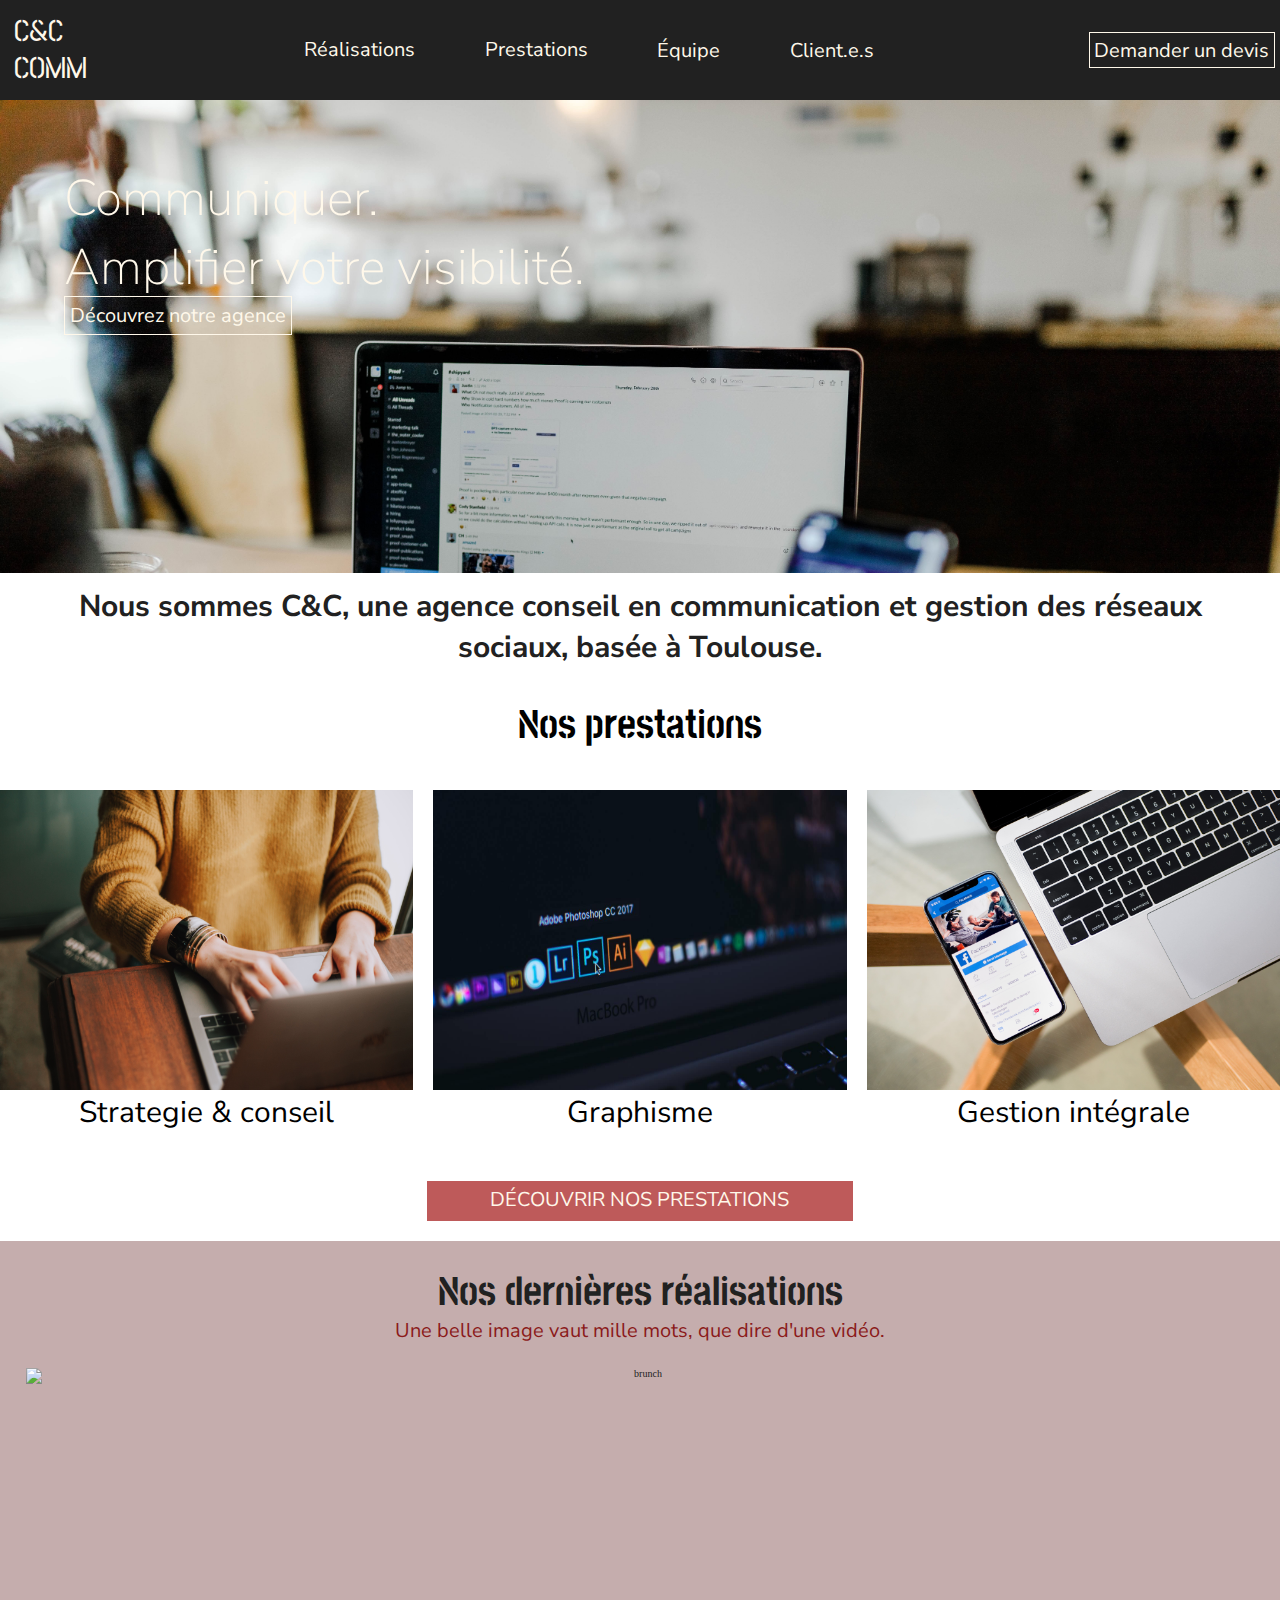
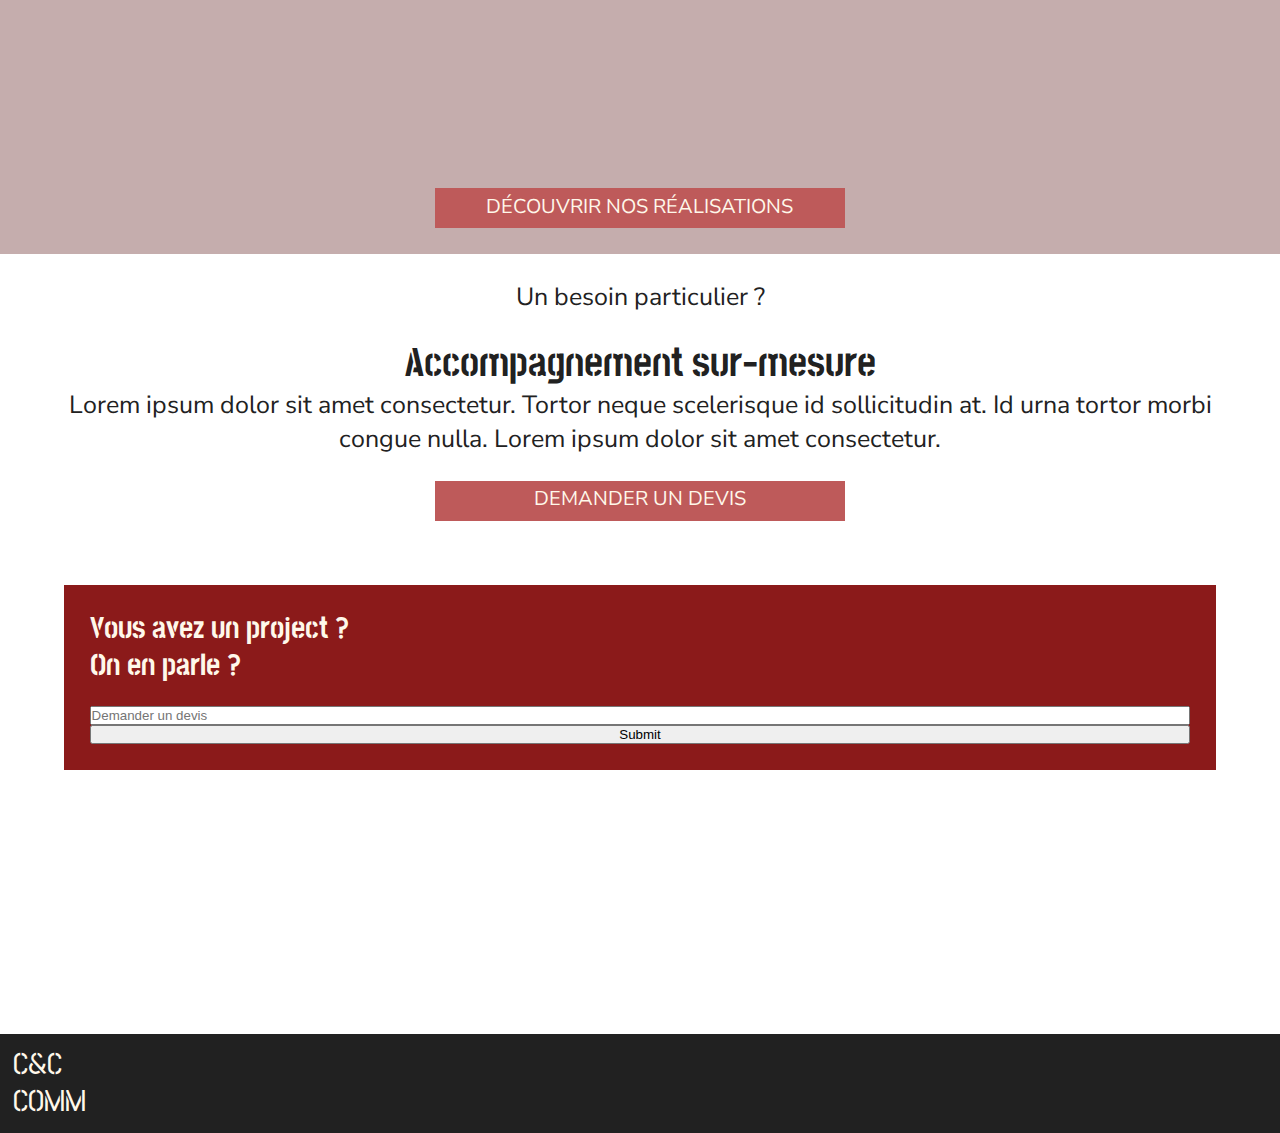
==== index.html @ c47ff3e6 "maquetacion con flexbox y grids" ====
<!DOCTYPE html>
<html lang="en">
<head>
    <meta charset="UTF-8">
    <meta http-equiv="X-UA-Compatible" content="IE=edge">
    <meta name="viewport" content="width=device-width, initial-scale=1.0">
    <title>C&C COMM - Agence Communication</title>
    <link rel="preconnect" href="https://fonts.googleapis.com">
    <link rel="preconnect" href="https://fonts.gstatic.com" crossorigin>
    <link href="https://fonts.googleapis.com/css2?family=Nunito+Sans:wght@200;400;700&display=swap" rel="stylesheet">
    <link rel="preconnect" href="https://fonts.googleapis.com"> 
    <link rel="preconnect" href="https://fonts.gstatic.com" crossorigin> 
    <link href="https://fonts.googleapis.com/css2?family=Nunito+Sans:wght@200;400;700&family=Stick+No+Bills:wght@200;400;700&display=swap" rel="stylesheet">
    <link rel="stylesheet" href="./css/styles.css">
</head>
<body>
    <div class="containerGridIndex">
        <header>
        <div>
            <a href="index.html" class="logo">C&C<br>COMM</a>
        </div>
        <nav>
            <ul>
                <li><a href="./pages/realisations.html">Réalisations</a></li>
                <li><a href="./pages/prestations.html">Prestations</a></li>
                <li><a href="./pages/equipe.html">Équipe</a></li>
                <li><a href="./pages/clients.html">Client.e.s</a></li>
            </ul>
        </nav>
        <div>
            <a href="./pages/prestations.html" class="devis">Demander un devis</a>
        </div>
        </header>
        <main>
        <section class="bannerIndex">
            <div class="bannerTextIndex">
                 <!-- <img src="assets/img/accueil-index/accueil-cover.jpg" alt="home office"> -->
                 <h1>Communiquer.<br>Amplifier votre visibilité.</h1>
                 <a href="./pages/equipe.html">Découvrez notre agence</a>
            </div>
            <div class="bannerSub">
                <h2>Nous sommes C&C, une agence conseil en communication et gestion des réseaux sociaux, basée à Toulouse.</h2>
            </div>
        </section>
        <section class="nosPrestationsIndex">
                <h3>Nos prestations</h3>
                <div class="nosPrestionsIndexImg">
                <div>
                    <img src="./assets/img/accueil-index/strategie.jpg" alt="Strategie" class="indexImg">
                    <p>Strategie & conseil</p>
                </div>
                <div>
                    <img src="./assets/img/accueil-index/graphisme.jpg" alt="grafico" class="indexImg">
                    <p>Graphisme</p>
                </div>
                <div>
                    <img src="./assets/img/accueil-index/gestion-integrale.jpg" alt="redes sociales" class="indexImg">
                    <p>Gestion intégrale</p>
                </div>
            </div>
            <div class="buttonIndexPrestations">
                <a href="./pages/prestations.html">Découvrir nos prestations</a>
            </div>
        </section>
        <section class="nosRealisationsIndex">
            <h3>Nos dernières réalisations</h3>
            <p>Une belle image vaut mille mots, que dire d'une vidéo.</p>
            <img src="./assets/img/accueil-index/realisations-accueil.jpg" alt="brunch">
            <div class="buttonIndexRealisations">
                <a href="./pages/realisations.html">Découvrir nos réalisations</a>
            </div>
        </section>
        <section class="besoinParticulierIndex">
            <p>Un besoin particulier ?</p>
            <h3>Accompagnement sur-mesure</h3>
            <p>Lorem ipsum dolor sit amet consectetur. Tortor neque scelerisque id sollicitudin at. Id urna tortor morbi congue nulla. Lorem ipsum dolor sit amet consectetur.</p>
            <div class="buttonIndexDevis">
                <a href="./pages/equipe.html">Demander un devis</a>
            </div>
        </section>
        <section class="barraPreguntaIndex">
            <p>Vous avez un project ?<br>On en parle ?</p>
            <input type="text" id="message" placeholder="Demander un devis">
            <label for="envoyer"></label>
            <input type="submit" id="envoyer">
        </section>
        </main>
        <footer>
        <div>
            <a href="index.html" class="logo">C&C<br>COMM</a>
        </div>
        </footer>
</div>
</body>
</html>
---- css/styles.css ----
/*Todas las paginas - header y footer */
*{
    padding: 0;
    margin: 0;
    box-sizing: border-box;
}
html{
    font-size: 62.5%;
}
.containerGridIndex{
    display: grid;
    grid-template-columns: 1fr;
    grid-template-rows: 10rem 100% auto;
}
header{
    display:flex;
    border: 1px solid #212121;
    width:100%;
    padding:1%;
    background-color: #212121;
    color:#FFF8EA;
    font-family: 'Nunito Sans', sans-serif;
    font-size: 2rem;
    flex-wrap: nowrap;
    justify-content: space-between;
    align-items: center;
}
ul{
    display: flex;
    list-style: none;
    flex-wrap: wrap;
    column-gap: 7rem;
}
li a{
    background-color: #212121;
    color: #FFF8EA;
    font-size: 2rem;
    justify-content: space-around;
    padding: 1%;
    font-family: 'Nunito Sans', sans-serif;
    text-decoration: none;
}
li a:hover{
    background-color:#212121;
    color: #FFF8EA;
    padding:0.5rem;
    border: 1px solid #FFF8EA;
}
footer{
    border: 1% solid #212121;
    padding:1%;
    background-color: #212121;
    color:#FFF8EA;
    font-family: 'Nunito Sans', sans-serif;
    font-size:1.5rem;
    width:100%;
}
.devis{
    display: flex;
    border: 1px solid #FFF8EA;
    background-color: #212121;
    color: #FFF8EA;
    width: 105%;
    align-items: center;
    padding:2%;
    font-size:2rem;
    font-family: 'Nunito Sans', sans-serif;
    text-decoration: none;
    text-align: center;
}
.devis:hover{
    border: 1px solid #FFF8EA;
    background-color:#BE5A5A;
    color: #FFF8EA;   
}
.logo{
    font-family:'Stick No Bills', sans-serif;
    font-weight: light;
    text-align: left;
    font-size: 3rem;
    text-transform: uppercase;
    color:#FFF8EA;
    background-color: transparent;
    text-decoration: none;
}
p{
    font-family:'Nunito Sans', sans-serif;
    font-weight: light;
    text-align: center;
    margin-bottom: 2%;
    font-size: 3rem;
}
/* PAGINA INDEX - ACCUEIL */
.bannerIndex{
    display: grid;
    grid-template-columns: 1fr;
    grid-template-rows: repeat(9,1fr);
    width:100%;
    background-image: url("../assets/img/accueil-index/accueil-cover.jpg");
    background-size: cover;
    height: 50rem;
}
.bannerTextIndex{
    padding: 5%;
    margin-bottom: 15rem;
    background-position: center;
    text-align: left;
    color: #FFF8EA;
}
.bannerTextIndex h1{
    grid-row: 4 / 7;
    align-self: center;
    font-size: 5rem;
    font-family: 'Nunito Sans', sans-serif;
    font-weight: lighter;
    color:#FFF8EA;
}
.bannerTextIndex a{
    grid-row: 7 /8;
    border: 1px solid #FFF8EA;
    padding:0.5rem;
    color: #FFF8EA;
    width: 20%;
    font-size:2rem;
    font-family: 'Nunito Sans', sans-serif;
    text-decoration: none;
    text-align: center;
    margin-left: none;
}
.bannerTextIndex a:hover{
    border: 1px solid #BE5A5A;
    padding:0.5rem;
    color: #FFF8EA;
    background-color: #BE5A5A; 
}
.bannerSub{
    margin-top:3rem;
    font-size: 1.5rem;
    width: 100%;
    padding:1% 2% 1% 2%;
    font-family: 'Nunito Sans', sans-serif;
    background-color: white;
    color:#212121;
    font-size: 2rem;
    align-items: center;
    text-align: center;
}
.nosPrestationsIndex{
    display: grid;
    grid-template-columns: 1fr;
    grid-template-rows: auto 2fr auto;
    justify-content: center;
    align-content: center;
}
.nosPrestationsIndex h3{
    font-size: 4rem;
    text-align: center;
    font-family: 'Stick No Bills', sans-serif;
    margin-top: 10rem;
}
.nosPrestionsIndexImg{
    display: grid;
    grid-template-columns: 1fr 1fr 1fr;
    column-gap: 2rem;
    align-content: space-around;
    justify-content: center;
    margin-top: 4rem;
    margin-bottom: 4rem;
}
.nosPrestationsIndexImg div{
    display: flex;
    justify-content: space-evenly;
    align-items: center;
    align-content: center;
    text-align: center;
}
.indexImg{
    width: 100%;
    height: 30rem;
}
.buttonIndexPrestations{
    display: grid;
    grid-template-columns: 1fr 1fr 1fr;
    align-content: center;
}
.buttonIndexPrestations a{
    grid-column:2/ 3;
    color:#FFF8EA;
    background-color:#BE5A5A;
    width: 100%;
    height: 4rem;
    padding: 1%;
    font-size:2rem;
    font-family: 'Nunito Sans', sans-serif;
    text-decoration: none;
    text-transform: uppercase;
    justify-content: center;
    text-align: center;
}
.nosRealisationsIndex{
    display: flex;
    flex-direction: column;
    margin-top: 2rem;
    color:#212121;
    background-color:#C5ADAD;
    padding:2%;
    text-align: center;
}
.nosRealisationsIndex h3{
    text-justify: center;
    text-align: center;
    font-family: 'Stick No Bills', sans-serif;
    font-size:4rem;
}
.nosRealisationsIndex p{
    font-family: 'Nunito Sans', sans-serif;
    color:#8B1A1A;
    font-size: 2rem;
}
.nosRealisationsIndex img{
    width: 100%; 
    height: 40rem; 
    object-fit:cover;
}
.buttonIndexRealisations{
    display: grid;
    grid-template-columns: 1fr 1fr 1fr;
    align-content: center;
}
.buttonIndexRealisations a{
    margin-top: 2rem;
    grid-column:2/ 3;
    color:#FFF8EA;
    background-color:#BE5A5A;
    width: 100%;
    height: 4rem;
    padding: 1%;
    font-size:2rem;
    font-family: 'Nunito Sans', sans-serif;
    text-decoration: none;
    text-transform: uppercase;
    justify-content: center;
    text-align: center;
}
.besoinParticulierIndex{
    display: flex;
    flex-direction: column;
    margin-left:2%;
    margin-right: 2%;
    color:#212121;
    margin-top:2%;
    text-align: center;
    font-size: 2rem;
}
.besoinParticulierIndex h3{
    text-justify: center;
    text-align: center;
    font-family: 'Stick No Bills', sans-serif;
    font-size:4rem;
}
.besoinParticulierIndex p{
    font-family:'Nunito Sans', sans-serif;
    font-weight: light;
    text-align: center;
    font-size: 2.5rem;
}
.buttonIndexDevis{
    display: grid;
    grid-template-columns: 1fr 1fr 1fr;
    align-content: center;
}
.buttonIndexDevis a{
    grid-column:2/ 3;
    color:#FFF8EA;
    background-color:#BE5A5A;
    width: 100%;
    height: 4rem;
    padding: 1%;
    font-size:2rem;
    font-family: 'Nunito Sans', sans-serif;
    text-decoration: none;
    text-transform: uppercase;
    justify-content: center;
    text-align: center;
}
.barraPreguntaIndex{
    display: flex;
    flex-direction: column;
    background-color: #8B1A1A;
    margin:5%;
    color:#FFF8EA;
    padding:2%;
}
.barraPreguntaIndex p{
    text-justify: left;
    text-align: left;
    font-family: 'Stick No Bills', sans-serif;
    color:#FFF8EA;
    font-weight: bold;
    font-size:3rem;
}
/* PAGINA REALISATIONS */
.bannerRealisations{
    display: grid;
    grid-template-columns: 1fr;
    grid-template-rows: repeat(9,1fr);
    width:100%;
    background-image: url("../assets/img/realisations/realisations-cover.jpg");
    background-size: cover;
    height: 50rem;
}
.bannerRealisations div{
    background-image: url("../assets/img/realisations/realisations-cover.jpg");
    background-size: cover;
    width: 100%;
    height: 50rem;
    padding: 5%;
    background-position: center;
    text-align: left;
    color: #FFF8EA;
}
.bannerRealisations h1{
    display: flex;
    align-items:center;
    margin-left: none;
    font-size: 5rem;
    font-family: 'Nunito Sans', sans-serif;
    font-weight: lighter;
    color:#FFF8EA;
}
.bannerRealisations a{
    flex-wrap: nowrap;
    border: 1px solid #FFF8EA;
    padding:0.5rem;
    color: #FFF8EA;
    width: 20%;
    font-size:2rem;
    font-family: 'Nunito Sans', sans-serif;
    text-decoration: none;
    text-align: center;
}
.bannerRealisations img{
    width: 100%; 
    height: 50rem;
}
.realisations{
display: flex;
flex-direction: column;
}
.realisations h2{
    text-justify: center;
    text-align: center;
    font-family: 'Stick No Bills', sans-serif;
    font-size:5rem;
    margin-top: 3rem;
    margin-bottom: 3rem;
}
.realisationsImg{
    display: flex;
    flex-direction: row;
    flex-wrap: wrap;
    align-items: center;
    justify-content: space-around;
    row-gap: 2rem;
}
.realisationsImg img{
    width: 30%;
    height: 10%;
    margin-bottom: 2rem;
}
/* PAGINA PRESTATIONS */
.bannerPrestations{
 display: grid;
    grid-template-columns: 1fr;
    grid-template-rows: repeat(9,1fr);
    width:100%;
    background-image: url("../assets/img/prestations/prestations-cover.jpg");
    background-size: cover;
    height: 50rem;
}
.bannerPrestations div{
    background-image: url("../assets/img/prestations/prestations-cover.jpg");
    background-size: cover;
    width: 100%;
    height: 50rem;
    padding: 5%;
    background-position: center;
    text-align: left;
    color: #FFF8EA;   
}
.bannerPrestations h1{
    display: flex;
    align-items: center;
    font-size: 5rem;
    font-family: 'Nunito Sans', sans-serif;
    font-weight: lighter;
    color:#FFF8EA;
}
.bannerPrestations a{
    flex-wrap: nowrap;
    border: 1px solid #FFF8EA;
    padding:0.5rem;
    color: #FFF8EA;
    width: 20%;
    font-size:2rem;
    font-family: 'Nunito Sans', sans-serif;
    text-decoration: none;
    text-align: center;
}
.bannerPrestations img{
    width: 100%; 
    height: 50rem;
}
.prestations{
    display: flex;
    flex-direction: column;
    align-items: center;
    justify-content: center;
}
.prestationsTitle{
    text-justify: center;
    text-align: center;
    font-family: 'Stick No Bills', sans-serif;
    font-size:5rem;
    margin-top: 3rem;
    margin-bottom: 3rem;  
}
.prestations div h2{
    font-size:3rem;
    font-family: 'Nunito Sans', sans-serif;
    text-align: center;
    margin-top: 2rem;
}
.prestations p{
    text-align: center;
    font-size: 2rem;
}
.caja{
    color:#212121;
    background-color:#C5ADAD;
    padding:1%;
    text-align: center;  
}
.prestationsButtons{
    display: flex;
    flex-direction: row;
    justify-content: space-evenly;  
}
.prestationsButtons a{
    color:#FFF8EA;
    background-color:#BE5A5A;
    width: 30%;
    height: 10%;
    margin-top: 1rem;
    margin-bottom: 1rem;
    padding:0.5%;
    font-size:2rem;
    font-family: 'Nunito Sans', sans-serif;
    text-decoration: none;
    text-align: center;
    text-transform: uppercase;
}
/* PAGINA EQUIPE */
.bannerEquipe{
   display: grid;
    grid-template-columns: 1fr;
    grid-template-rows: repeat(9,1fr);
    width:100%;
    background-image: url("../assets/img/equipe/equipe-cover.jpg");
    background-size: cover;
    height: 50rem; 
}
.bannerEquipe div{
    background-image: url("../assets/img/equipe/equipe-cover.jpg");
    background-size: cover;
    width: 100%;
    height: 50rem;
    padding: 5%;
    background-position: center;
    text-align: left;
    color: #FFF8EA;     
}
.bannerEquipe h1{
    display: flex;
    align-items: center;
    font-size: 5rem;
    font-family: 'Nunito Sans', sans-serif;
    font-weight: lighter;
    color:#FFF8EA;
}
.bannerEquipe a{
    flex-wrap: nowrap;
    border: 1px solid #FFF8EA;
    padding:0.5rem;
    color: #FFF8EA;
    width: 20%;
    font-size:2rem;
    font-family: 'Nunito Sans', sans-serif;
    text-decoration: none;
    text-align: center;
}
.bannerEquipe img{
    width: 100%; 
    height: 50rem;
}
.nousSommes{
    display: flex;
    flex-direction: column;
    align-items: center;
    justify-content: space-around;
}
.nousSommes h2{
    font-size: 5rem;
    text-justify: center;
    text-align: center;
    font-family: 'Stick No Bills', sans-serif; 
    margin-top: 2rem;
    margin-bottom: 2rem;
}
.nousSommes h3{
    font-size:4rem;
    margin-top:2rem;
    font-family: 'Stick No Bills', sans-serif;
    font-weight: bold;
    color:#BE5A5A;
    text-align: center;
}
.nousSommes img{
    width: 50%;
    height: 50rem;
}
.notreApproche{
    display: flex;
    flex-direction: column;
    justify-content: space-around;
}
.notreApproche h3{
    font-size: 4rem;
    text-justify: center;
    text-align: center;
    font-family: 'Stick No Bills', sans-serif; 
}
.notreApprocheImg{
    display: flex;
    flex-direction: row;
    justify-content: space-around;
}
.notreApprocheImg img{
    width: 40%;
    height: 20rem;
    margin: 1rem;
}
.notreApprocheText{
    display: flex;
    flex-direction: row;
    font-family:'Nunito Sans', sans-serif;
    font-weight: light;
    font-size: 2rem;
    justify-content: space-around;
}
.parlezNous{
    display: flex;
    flex-direction: column;
    width: 100%;
    color:#212121;
    background-color:#C5ADAD;
    padding:1%;
    text-align: center;
    font-size:2.5rem;
    margin-bottom: 3rem;
}
.parlezNous h3{
    font-size: 4rem;
    color:#8B1A1A;
    text-justify: center;
    text-align: center;
    font-family: 'Stick No Bills', sans-serif;
}
.parlezNousButton{
    display: flex;
    align-items: center;
    justify-content: center;
}
.parlezNousButton a{
    color:#FFF8EA;
    background-color:#8B1A1A;
    width: 30%;
    height: 10%;
    margin-top: 1rem;
    margin-bottom: 1rem;
    padding:0.5%;
    font-size:2rem;
    font-family: 'Nunito Sans', sans-serif;
    text-decoration: none;
    text-align: center;
    text-transform: uppercase; 
}
/* PAGINA CLIENTS */
.bannerClients{
     display: grid;
    grid-template-columns: 1fr;
    grid-template-rows: repeat(9,1fr);
    width:100%;
    background-image: url("../assets/img/clients/clients-cover.jpg");
    background-size: cover;
    height: 50rem;
}
.bannerClients div{
    background-image: url("../assets/img/clients/clients-cover.jpg");
    background-size: cover;
    width: 100%;
    height: 50rem;
    padding: 5%;
    background-position: center;
    text-align: left;
    color: #FFF8EA;  
}
.bannerClients h1{
    display: flex;
    align-items: center;
    font-size: 5rem;
    font-family: 'Nunito Sans', sans-serif;
    font-weight: lighter;
    color:#FFF8EA;
}
.bannerClients a{
    flex-wrap: nowrap;
    border: 1px solid #FFF8EA;
    padding:0.5rem;
    color: #FFF8EA;
    width: 20%;
    font-size:2rem;
    font-family: 'Nunito Sans', sans-serif;
    text-decoration: none;
    text-align: center;
}
.bannerClients img{
    width: 100%; 
    height: 50rem;
}
.clients{
    display: flex;
    flex-direction: column;
    flex-wrap: wrap;
    align-items: center;
    justify-content: center;
}
.clientsTitle{
    font-size: 3rem;
    text-justify: center;
    text-align: center;
    font-family: 'Stick No Bills', sans-serif;
    margin-top: 2rem;
    margin-bottom: 1rem;
}
.clients img{
    width: 30%; 
    height: 50rem;
}
.nosClients{
    display: flex;
    flex-direction: row;
    flex-wrap: wrap;
    align-items: center;
    justify-content: center;
    background-color:#C5ADAD;
    padding:1%;
    width: 100%;
    text-align: center;
    font-size:2.5rem;
    margin-bottom: 2rem;
    margin-top: 2rem;
}
.nosClients a{
    color:#FFF8EA;
    background-color:#BE5A5A;
    width: 10%;
    height: 10%;
    margin-top: 1rem;
    margin-bottom: 1rem;
    padding:1%;
    font-size:2rem;
    font-family: 'Nunito Sans', sans-serif;
    text-decoration: none;
    text-align: center;
    text-transform: uppercase;
}
/*RESPONSIVE TABLET*/
@media (max-width:768px){
    p{
        font-family:'Nunito Sans', sans-serif;
        font-weight: light;
        text-align: center;
        margin-bottom: 1%;
        font-size: 2rem;
    }
    header{
        display:flex;
        border: 1px solid #212121;
        width:100%;
        padding:1%;
        background-color: #212121;
        color:#FFF8EA;
        font-family: 'Nunito Sans', sans-serif;
        font-size: 1rem;
        flex-wrap: nowrap;
        justify-content: space-around;
        align-items: center;
    }
    ul{
        display: flex;
        list-style: none;
        flex-wrap: wrap;
        column-gap: 1.5rem;
    }
    li a{
        background-color: #212121;
        color: #FFF8EA;
        font-size: 1.5rem;
        justify-content: space-around;
        padding:0.5%;
        font-family: 'Nunito Sans', sans-serif;
        text-decoration: none;
    }
    .devis{
        display: flex;
        border: 1px solid #FFF8EA;
        background-color: #212121;
        color: #FFF8EA;
        width: 105%;
        align-items: center;
        padding:1%;
        font-size:1.5rem;
        font-family: 'Nunito Sans', sans-serif;
        text-decoration: none;
        text-align: center;
    }
    .bannerSub{
        margin-top:4rem;
        font-size: 1.5rem;
        width: 100%;
        padding:1% 2% 1% 2%;
        font-family: 'Nunito Sans', sans-serif;
        background-color: white;
        color:#212121;
        font-size: 1.5rem;
        align-items: center;
        text-align: center;
    }
    .nosPrestationsIndex h3{
        font-size: 4rem;
        text-align: center;
        font-family: 'Stick No Bills', sans-serif;
        margin-top: 4rem;
    }
    .indexImg{
        width: 100%;
        height: 20rem;
    }
    .nosPrestionsIndexImg{
        display: grid;
        grid-template-columns: 1fr 1fr 1fr;
        column-gap: 1rem;
        align-content: space-around;
        justify-content: center;
        margin-top: 2rem;
        margin-bottom: 2rem;
    }
    .nosPrestationsIndexImg div{
        display: flex;
        justify-content: space-evenly;
        align-items: center;
        align-content: center;
        text-align: center;
    }

    .buttonIndexPrestations{
        display: grid;
        grid-template-columns: 1fr 1fr 1fr;
        align-content: center;
    }
    .buttonIndexPrestations a{
        grid-column:2/ 3;
        color:#FFF8EA;
        background-color:#BE5A5A;
        width: 100%;
        height: 3rem;
        padding: 1%;
        font-size:1.5rem;
        font-family: 'Nunito Sans', sans-serif;
        text-decoration: none;
        text-transform: uppercase;
        justify-content: center;
        text-align: center;
    }
    .buttonIndexRealisations a{
        margin-top: 2rem;
        grid-column:2/ 3;
        color:#FFF8EA;
        background-color:#BE5A5A;
        width: 100%;
        height: 3rem;
        padding: 1%;
        font-size:1.5rem;
        font-family: 'Nunito Sans', sans-serif;
        text-decoration: none;
        text-transform: uppercase;
        justify-content: center;
        text-align: center;
    }
    .besoinParticulierIndex p{
        font-family:'Nunito Sans', sans-serif;
        font-weight: light;
        text-align: center;
        font-size: 2rem;
    }
    .buttonIndexDevis a{
        grid-column:2/ 3;
        color:#FFF8EA;
        background-color:#BE5A5A;
        width: 100%;
        height: 3rem;
        padding: 1%;
        font-size:1.5rem;
        font-family: 'Nunito Sans', sans-serif;
        text-decoration: none;
        text-transform: uppercase;
        justify-content: center;
        text-align: center;
    }
}
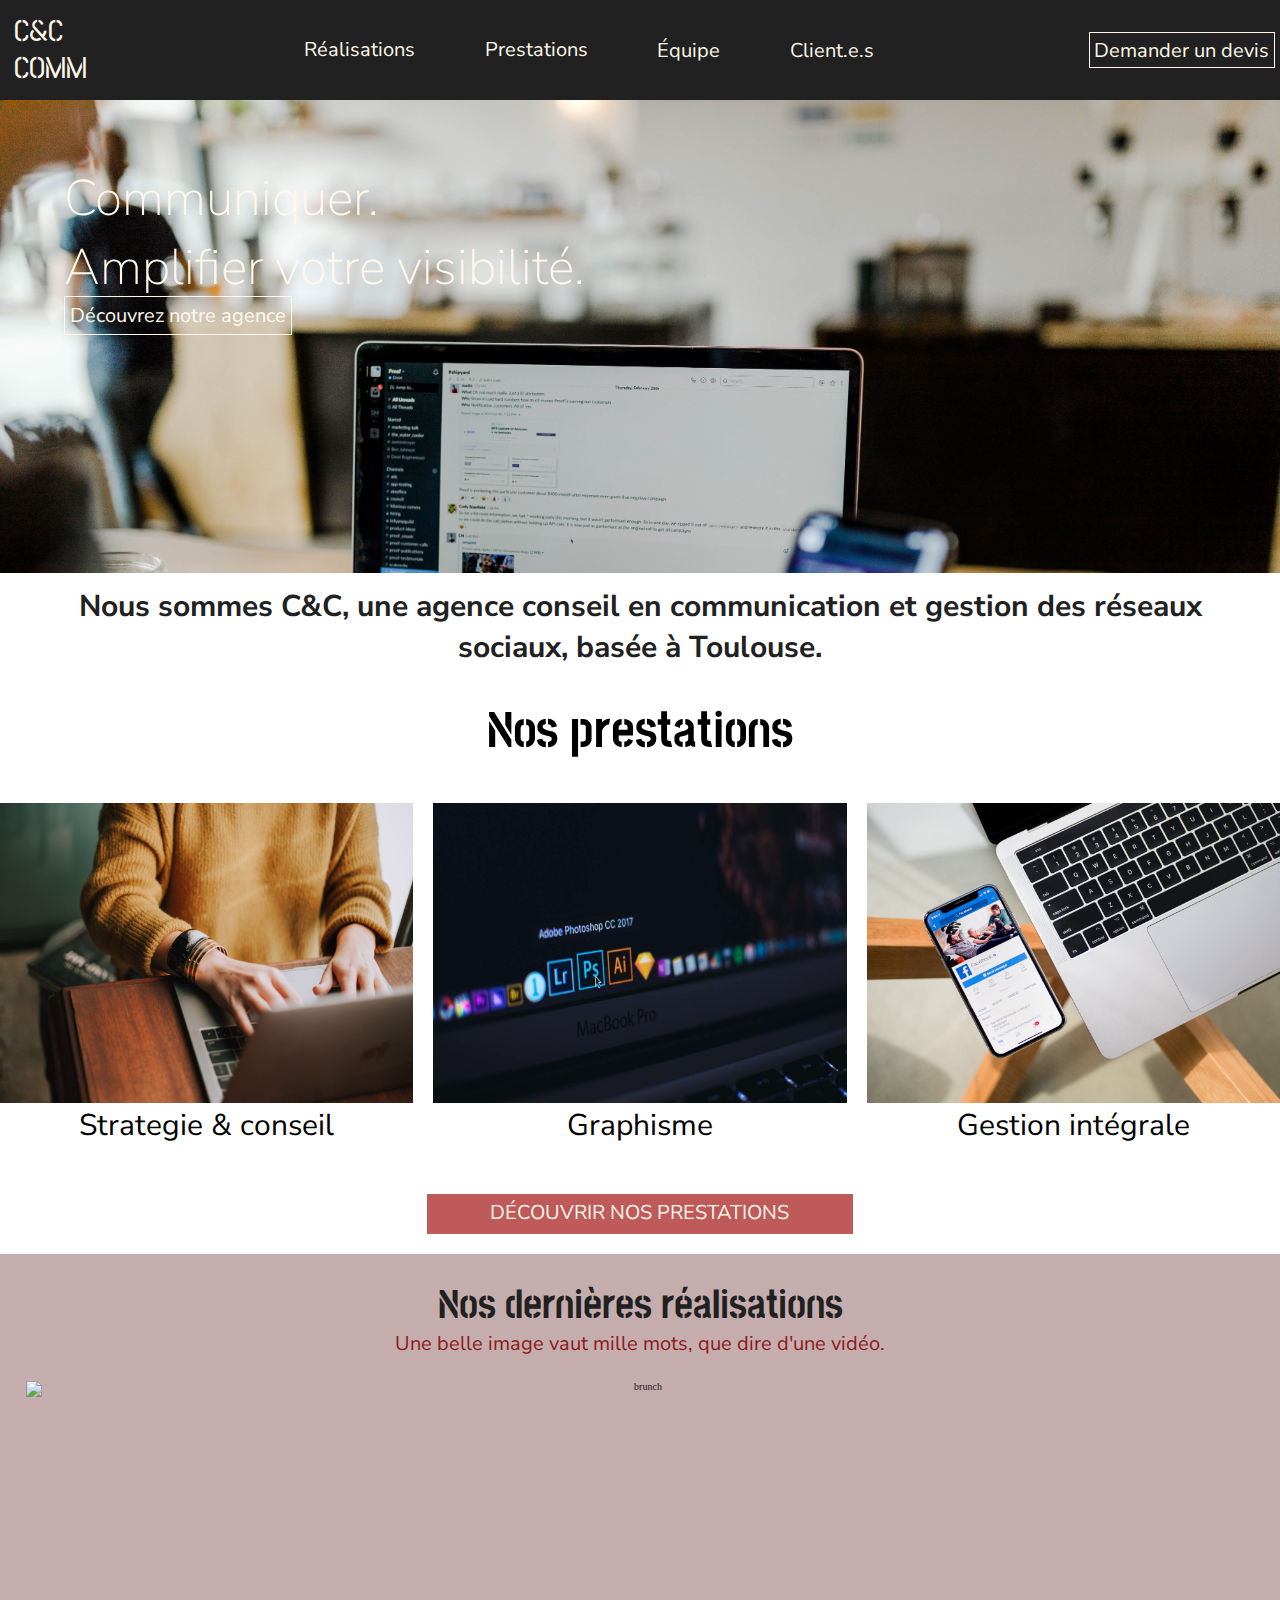
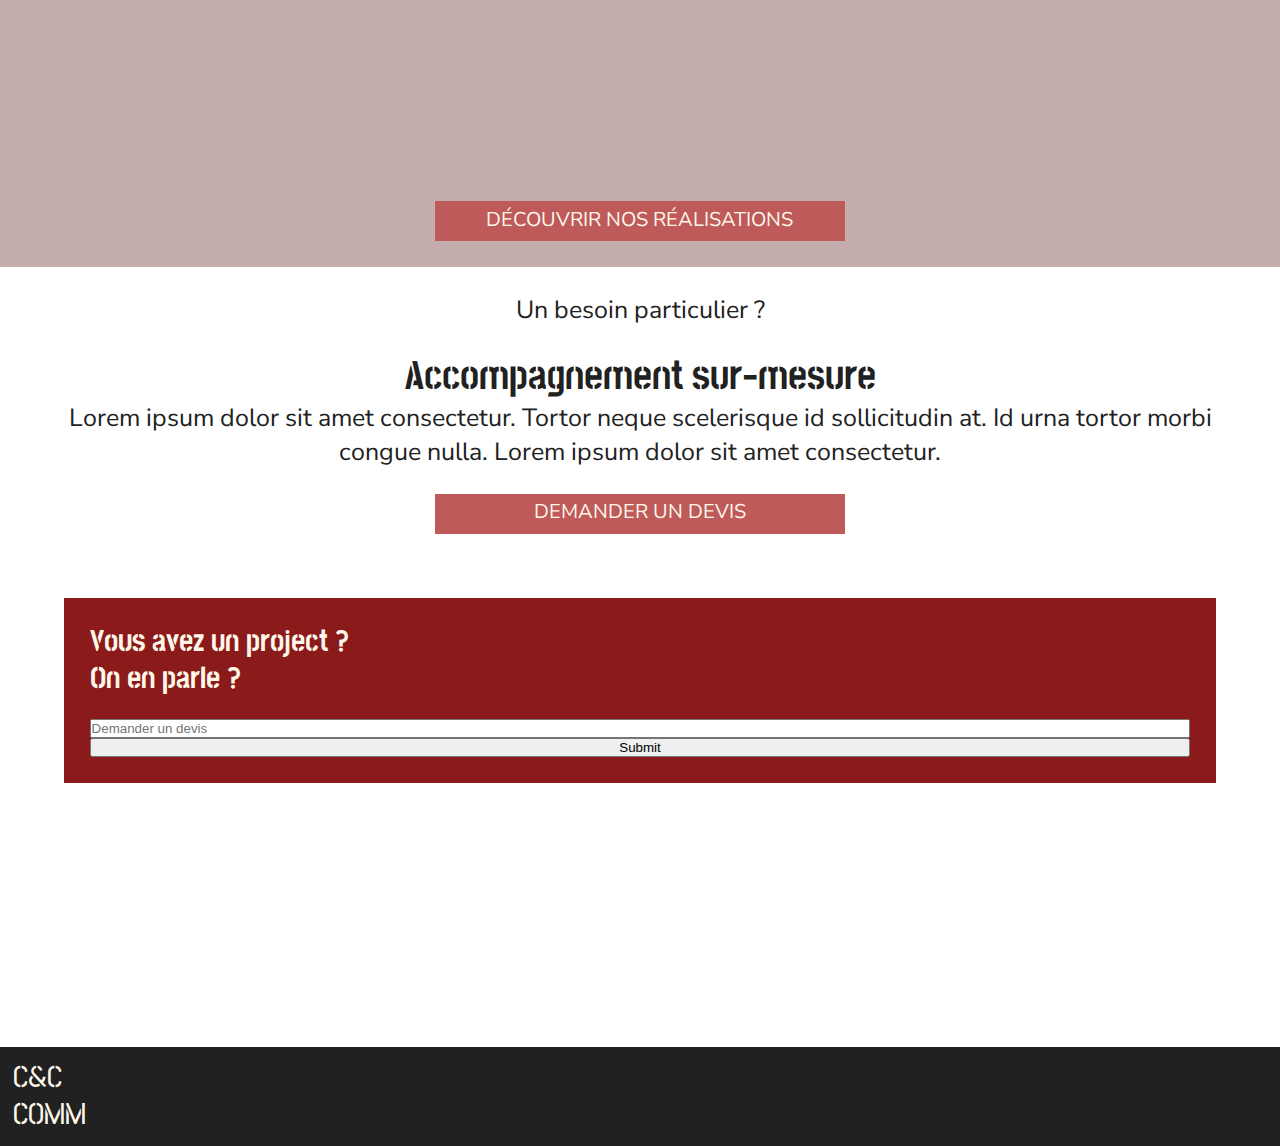
==== commit c7149fee: "Responsive pagina clientes, agregue pagina formulario" ====
--- a/index.html
+++ b/index.html
@@ -11,6 +11,7 @@
     <link rel="preconnect" href="https://fonts.googleapis.com"> 
     <link rel="preconnect" href="https://fonts.gstatic.com" crossorigin> 
     <link href="https://fonts.googleapis.com/css2?family=Nunito+Sans:wght@200;400;700&family=Stick+No+Bills:wght@200;400;700&display=swap" rel="stylesheet">
+    <link href="https://cdn.jsdelivr.net/npm/bootstrap@5.3.0-alpha1/dist/css/bootstrap.min.css" rel="stylesheet" integrity="sha384-GLhlTQ8iRABdZLl6O3oVMWSktQOp6b7In1Zl3/Jr59b6EGGoI1aFkw7cmDA6j6gD" crossorigin="anonymous">
     <link rel="stylesheet" href="./css/styles.css">
 </head>
 <body>
@@ -28,7 +29,7 @@
             </ul>
         </nav>
         <div>
-            <a href="./pages/prestations.html" class="devis">Demander un devis</a>
+            <a href="./pages/formulario.html" class="devis" target="blank">Demander un devis</a>
         </div>
         </header>
         <main>
@@ -91,5 +92,7 @@
         </div>
         </footer>
 </div>
+<script src="https://cdn.jsdelivr.net/npm/@popperjs/core@2.11.6/dist/umd/popper.min.js" integrity="sha384-oBqDVmMz9ATKxIep9tiCxS/Z9fNfEXiDAYTujMAeBAsjFuCZSmKbSSUnQlmh/jp3" crossorigin="anonymous"></script>
+<script src="https://cdn.jsdelivr.net/npm/bootstrap@5.3.0-alpha1/dist/js/bootstrap.min.js" integrity="sha384-mQ93GR66B00ZXjt0YO5KlohRA5SY2XofN4zfuZxLkoj1gXtW8ANNCe9d5Y3eG5eD" crossorigin="anonymous"></script>
 </body>
 </html>--- a/css/styles.css
+++ b/css/styles.css
@@ -1,4 +1,4 @@
-/*Todas las paginas - header y footer */
+/*Todas las paginas - header y footer*/
 *{
     padding: 0;
     margin: 0;
@@ -12,7 +12,7 @@
     grid-template-columns: 1fr;
     grid-template-rows: 10rem 100% auto;
 }
-header{
+header{ 
     display:flex;
     border: 1px solid #212121;
     width:100%;
@@ -137,7 +137,7 @@
     margin-top:3rem;
     font-size: 1.5rem;
     width: 100%;
-    padding:1% 2% 1% 2%;
+    padding:1% 4% 1% 4%;
     font-family: 'Nunito Sans', sans-serif;
     background-color: white;
     color:#212121;
@@ -153,7 +153,7 @@
     align-content: center;
 }
 .nosPrestationsIndex h3{
-    font-size: 4rem;
+    font-size: 5rem;
     text-align: center;
     font-family: 'Stick No Bills', sans-serif;
     margin-top: 10rem;
@@ -168,7 +168,7 @@
     margin-bottom: 4rem;
 }
 .nosPrestationsIndexImg div{
-    display: flex;
+    display: grid;
     justify-content: space-evenly;
     align-items: center;
     align-content: center;
@@ -395,6 +395,7 @@
     font-family: 'Nunito Sans', sans-serif;
     font-weight: lighter;
     color:#FFF8EA;
+    margin-bottom: 2rem;
 }
 .bannerPrestations a{
     flex-wrap: nowrap;
@@ -406,6 +407,7 @@
     font-family: 'Nunito Sans', sans-serif;
     text-decoration: none;
     text-align: center;
+    margin-top: 2rem;
 }
 .bannerPrestations img{
     width: 100%; 
@@ -426,7 +428,7 @@
     margin-bottom: 3rem;  
 }
 .prestations div h2{
-    font-size:3rem;
+    font-size:4rem;
     font-family: 'Nunito Sans', sans-serif;
     text-align: center;
     margin-top: 2rem;
@@ -434,6 +436,7 @@
 .prestations p{
     text-align: center;
     font-size: 2rem;
+    padding: 1%;
 }
 .caja{
     color:#212121;
@@ -442,23 +445,23 @@
     text-align: center;  
 }
 .prestationsButtons{
-    display: flex;
-    flex-direction: row;
-    justify-content: space-evenly;  
+    display: grid;
+    grid-template-columns: 1fr 1fr;
+    grid-template-rows: 2fr;
+    justify-content: space-between;  
 }
 .prestationsButtons a{
+    display: grid;
+    justify-content: space-around;
     color:#FFF8EA;
     background-color:#BE5A5A;
-    width: 30%;
-    height: 10%;
-    margin-top: 1rem;
-    margin-bottom: 1rem;
-    padding:0.5%;
-    font-size:2rem;
+    font-size: 2rem;
     font-family: 'Nunito Sans', sans-serif;
     text-decoration: none;
     text-align: center;
     text-transform: uppercase;
+    margin-top: 2rem;
+    margin-bottom: 2rem;
 }
 /* PAGINA EQUIPE */
 .bannerEquipe{
@@ -597,7 +600,7 @@
 }
 /* PAGINA CLIENTS */
 .bannerClients{
-     display: grid;
+    display: grid;
     grid-template-columns: 1fr;
     grid-template-rows: repeat(9,1fr);
     width:100%;
@@ -608,6 +611,7 @@
 .bannerClients div{
     background-image: url("../assets/img/clients/clients-cover.jpg");
     background-size: cover;
+    display: grid;
     width: 100%;
     height: 50rem;
     padding: 5%;
@@ -616,7 +620,8 @@
     color: #FFF8EA;  
 }
 .bannerClients h1{
-    display: flex;
+    display: grid;
+    grid-row: 1/4;
     align-items: center;
     font-size: 5rem;
     font-family: 'Nunito Sans', sans-serif;
@@ -624,66 +629,147 @@
     color:#FFF8EA;
 }
 .bannerClients a{
-    flex-wrap: nowrap;
+    display: grid;
+    grid-row: 4/5;
     border: 1px solid #FFF8EA;
-    padding:0.5rem;
     color: #FFF8EA;
-    width: 20%;
-    font-size:2rem;
-    font-family: 'Nunito Sans', sans-serif;
-    text-decoration: none;
-    text-align: center;
+    width: 40%;
+    font-size:2rem;
+    font-family: 'Nunito Sans', sans-serif;
+    text-decoration: none;
+    text-align: center;
+    align-items: center;
+    justify-content: center;
+}
+.bannerClients a:hover{
+    background-color: #212121;
 }
 .bannerClients img{
     width: 100%; 
-    height: 50rem;
-}
-.clients{
-    display: flex;
-    flex-direction: column;
-    flex-wrap: wrap;
-    align-items: center;
-    justify-content: center;
+    height: 60rem;
 }
 .clientsTitle{
-    font-size: 3rem;
+    font-size: 4rem;
     text-justify: center;
     text-align: center;
     font-family: 'Stick No Bills', sans-serif;
-    margin-top: 2rem;
-    margin-bottom: 1rem;
-}
-.clients img{
-    width: 30%; 
-    height: 50rem;
-}
-.nosClients{
-    display: flex;
-    flex-direction: row;
-    flex-wrap: wrap;
-    align-items: center;
-    justify-content: center;
-    background-color:#C5ADAD;
-    padding:1%;
-    width: 100%;
-    text-align: center;
-    font-size:2.5rem;
-    margin-bottom: 2rem;
-    margin-top: 2rem;
-}
-.nosClients a{
+    margin-top: 4rem;
+}
+.clientsCards{
+    width: 100%;
+    height: auto;
+    display: grid;
+    grid-template-columns: 1fr 1fr;
+    grid-template-rows: 1fr 1fr;
+    column-gap: 1rem;
+    align-items: center;
+    justify-content: space-around;
+    text-align: center;
+}
+.clientsCards div img{
+    width: 100%; 
+    height: 90%;
+    object-fit: cover;
+}
+.ShakeCafe{
+    display: grid;
+    align-items: center;
+    justify-content: center;
+    text-align: center;
+    font-size:2rem;
+}
+.ShakeCafe a{
+    display: grid;
     color:#FFF8EA;
     background-color:#BE5A5A;
-    width: 10%;
-    height: 10%;
-    margin-top: 1rem;
-    margin-bottom: 1rem;
-    padding:1%;
+    width: 100%;
+    height: auto;
     font-size:2rem;
     font-family: 'Nunito Sans', sans-serif;
     text-decoration: none;
     text-align: center;
     text-transform: uppercase;
+    justify-content: center;
+    align-items: center;
+}
+.ElAlmacen{
+    display: grid;
+    align-items: center;
+    justify-content: center;
+    text-align: center;
+    font-size:2rem;
+}
+.ElAlmacen a{
+    display: grid;
+    color:#FFF8EA;
+    background-color:#BE5A5A;
+    width: 100%;
+    height: auto;
+    font-size:2rem;
+    font-family: 'Nunito Sans', sans-serif;
+    text-decoration: none;
+    text-align: center;
+    text-transform: uppercase;
+    justify-content: center;
+    align-items: center;
+}
+.Pepponita{
+    display: grid;
+    align-items: center;
+    justify-content: center;
+    text-align: center;
+    font-size:2rem;
+}
+.Pepponita a{
+    display: grid;
+    color:#FFF8EA;
+    background-color:#BE5A5A;
+    width: 100%;
+    height: auto;
+    font-size:2rem;
+    font-family: 'Nunito Sans', sans-serif;
+    text-decoration: none;
+    text-align: center;
+    text-transform: uppercase;
+    justify-content: center;
+    align-items: center;
+}
+.The22{
+    display: grid;
+    align-items: center;
+    justify-content: center;
+    text-align: center;
+    font-size:2rem;
+}
+.The22 a{
+    display: grid;
+    color:#FFF8EA;
+    background-color:#BE5A5A;
+    width: 100%;
+    height: auto;
+    font-size:2rem;
+    font-family: 'Nunito Sans', sans-serif;
+    text-decoration: none;
+    text-align: center;
+    text-transform: uppercase;
+    justify-content: center;
+    align-items: center;
+}
+/*PAGINA FORMULARIO*/
+.formulario {
+    display: grid;
+    grid-template-columns: 1fr;
+    grid-template-rows: 1fr 1fr;
+    background-color: #BE5A5A;
+    margin:3rem;
+    justify-content: center;
+    align-items: center;
+}
+.formulario p{
+    font-size: 4rem;   
+    color:#FFF8EA;
+    align-items: center;
+    font-weight: bolder;
 }
 /*RESPONSIVE TABLET*/
 @media (max-width:768px){
@@ -714,13 +800,8 @@
         column-gap: 1.5rem;
     }
     li a{
-        background-color: #212121;
-        color: #FFF8EA;
         font-size: 1.5rem;
-        justify-content: space-around;
         padding:0.5%;
-        font-family: 'Nunito Sans', sans-serif;
-        text-decoration: none;
     }
     .devis{
         display: flex;
@@ -735,23 +816,19 @@
         text-decoration: none;
         text-align: center;
     }
+    .bannerIndex h1{
+        font-size: 4rem;
+    }
     .bannerSub{
-        margin-top:4rem;
+        margin-top:8rem;
         font-size: 1.5rem;
         width: 100%;
-        padding:1% 2% 1% 2%;
-        font-family: 'Nunito Sans', sans-serif;
-        background-color: white;
-        color:#212121;
+        padding:1% 3% 1% 3%;
         font-size: 1.5rem;
-        align-items: center;
-        text-align: center;
     }
     .nosPrestationsIndex h3{
         font-size: 4rem;
-        text-align: center;
-        font-family: 'Stick No Bills', sans-serif;
-        margin-top: 4rem;
+        margin-top: 2rem;
     }
     .indexImg{
         width: 100%;
@@ -773,7 +850,6 @@
         align-content: center;
         text-align: center;
     }
-
     .buttonIndexPrestations{
         display: grid;
         grid-template-columns: 1fr 1fr 1fr;
@@ -828,4 +904,304 @@
         justify-content: center;
         text-align: center;
     }
+    /*pagina realisations*/
+    .bannerRealisations h1{
+        font-size: 4rem;
+    }
+    .realisations h2{
+        font-size:6rem;
+    }
+    /*pagina prestations*/
+    .bannerPrestations h1{
+        font-size: 4rem;
+    }
+    .prestationsTitle{
+        font-size: 4rem;
+        margin: 2rem;
+    }
+    .prestations div h2{
+        font-size:3rem;
+        margin: 1rem;
+    }
+    .prestations p{
+        font-size: 1.5rem;
+        margin: 1rem;
+        padding: 1%;
+    }
+    .prestationsButtons a{
+        display: grid;
+        column-gap: 1rem;
+        font-size: 1.5rem;
+        width: 100%;
+        height: 60%;
+        margin-top: 2rem;
+        margin-bottom: 3rem;
+        align-items: center;
+    }
+    /*pagina equipe*/
+    .nousSommes h2{
+        font-size: 6rem;
+    }
+    .nousSommes img{
+        width: 50%;
+        height: 40rem;
+        margin-bottom: 1rem;
+        margin: 1rem;
+    }
+    .nousSommes h3{
+        font-size: 4rem;
+        margin-top: 1rem;
+    }
+    .nousSommes P{
+        font-size: 2rem;
+    }
+    /*pagina clients*/
+.bannerClients h1{
+    font-size: 4rem;
+}
+.bannerClients a{
+    font-size: 2rem;
+    padding: 0%;
+}
+}
+/*RESPONSIVE MOBILE*/
+@media (max-width:320px){
+    /*pagina index*/
+    .bannerTextIndex h1{
+        font-size: 4rem;
+    }
+    p{
+        font-family:'Nunito Sans', sans-serif;
+        font-weight: light;
+        text-align: center;
+        margin-bottom: 1%;
+        font-size: 1.2rem;
+        margin-bottom: 1rem;
+    }
+    header{
+        display:flex;
+        border: 1px solid #212121;
+        width:100%;
+        padding:1%;
+        background-color: #212121;
+        color:#FFF8EA;
+        font-family: 'Nunito Sans', sans-serif;
+        font-size: 1rem;
+        flex-wrap: nowrap;
+        justify-content: space-around;
+        align-items: center;
+    }
+    ul{
+        display: flex;
+        list-style: none;
+        flex-wrap: wrap;
+        column-gap: 0.5rem;
+    }
+    li a{
+        background-color: #212121;
+        color: #FFF8EA;
+        font-size: 1.5rem;
+        justify-content: space-around;
+        padding:0.5%;
+        font-family: 'Nunito Sans', sans-serif;
+        text-decoration: none;
+    }
+    .devis{
+        display: flex;
+        padding:1%;
+        font-size:1.5rem;
+    }
+    .bannerSub{
+        margin-top:8rem;
+        font-size: 1.2rem;
+        width: 100%;
+        padding:1% 4% 1% 4%;
+    }
+    .nosPrestationsIndex h3{
+        font-size: 4rem;
+        text-align: center;
+        font-family: 'Stick No Bills', sans-serif;
+        margin-top: 2rem;
+    }
+    .nosPrestationsIndex p{
+        font-size: 1.2rem;
+    }
+    .indexImg{
+        width: 100%;
+        height: 10rem;
+    }
+    .nosPrestionsIndexImg{
+        display: grid;
+        grid-template-columns: 1fr 1fr 1fr;
+        column-gap: 0.5rem;
+        align-content: space-around;
+        justify-content: center;
+        margin-top: 2rem;
+        margin-bottom: 2rem;
+    }
+    .nosPrestationsIndexImg div{
+        display: flex;
+        justify-content: space-evenly;
+        align-items: center;
+        align-content: center;
+        text-align: center;
+    }
+    .buttonIndexPrestations{
+        display: grid;
+        grid-template-columns: 1fr 5fr 1fr;
+        align-content: center;
+    }
+    .buttonIndexPrestations a{
+        grid-column:2/ 3;
+        color:#FFF8EA;
+        background-color:#BE5A5A;
+        width: 100%;
+        height: 3rem;
+        padding: 1%;
+        font-size:1.2rem;
+        font-family: 'Nunito Sans', sans-serif;
+        text-decoration: none;
+        text-transform: uppercase;
+        justify-content: center;
+        text-align: center;
+        align-items: center;
+    }
+    .buttonIndexRealisations{
+        display: grid;
+        grid-template-columns: 1fr 5fr 1fr;
+        align-content: center;
+    }
+    .buttonIndexRealisations a{
+        margin-top: 2rem;
+        grid-column:2/ 3;
+        color:#FFF8EA;
+        background-color:#BE5A5A;
+        width: 100%;
+        height: 3rem;
+        padding: 1%;
+        font-size:1.2rem;
+        font-family: 'Nunito Sans', sans-serif;
+        text-decoration: none;
+        text-transform: uppercase;
+        justify-content: center;
+        text-align: center;
+        align-items: center;
+    }
+    .besoinParticulierIndex p{
+        font-family:'Nunito Sans', sans-serif;
+        font-weight: light;
+        text-align: center;
+        font-size: 1.5rem;
+    }
+    .buttonIndexDevis{
+        display: grid;
+        grid-template-columns: 1fr 5fr 1fr;
+        align-content: center;
+    }
+    .buttonIndexDevis a{
+        grid-column:2/ 3;
+        width: 100%;
+        height: 3rem;
+        padding: 1%;
+        font-size:1.2rem;
+        align-items: center;
+    }
+    /*pagina realisations*/
+    .bannerRealisations h1{
+        font-size: 4rem;
+        margin-bottom: 2rem;
+    }
+    .realisations h2{
+        font-size:4rem;
+    }
+    /*pagina prestations*/
+    .bannerPrestations h1{
+        font-size: 3rem;
+        margin-bottom: 2rem;
+    }
+    .prestationsTitle{
+        font-size: 4rem;
+        margin-bottom: 1rem;
+    }
+    .prestations p{
+        font-size: 1.2rem;
+        margin: 1rem;
+    }
+    .prestations div h2{
+        font-size:2rem;
+        margin-top: 1rem;
+    }
+    .prestationsButtons a{
+        display: grid;
+        column-gap: 0.5rem;
+        font-size: 1rem;
+        width: 100%;
+        height: 2rem;
+        margin-top: 2rem;
+        margin-bottom: 2rem;
+    }
+    /*pagina equipe*/
+    .bannerEquipe h1{
+        font-size: 4rem;
+        margin-bottom: 2rem;
+    }
+    .bannerEquipe a {
+        width: 30%;
+        height: 4rem;
+    }
+    .nousSommes h2{
+        font-size: 4rem;
+    }
+    .nousSommes img{
+        width: 50%;
+        height: 20rem;
+        margin-bottom: 1rem;
+        margin: 1rem;
+    }
+    .nousSommes h3{
+        font-size: 3rem;
+        margin-top: 1rem;
+    }
+    .nousSommes P{
+        font-size: 1.5rem;
+    }
+    .notreApprocheText{
+        font-size: 1rem;
+    }
+    .parlezNousButton a{
+        color:#FFF8EA;
+        background-color:#8B1A1A;
+        width: 40%;
+        height: 10%;
+        margin-top: 1rem;
+        margin-bottom: 1rem;
+        padding:0.5%;
+        font-size:1.2rem;
+    }
+    .parlezNous h3{
+        font-size: 2rem;
+    }
+    .notreApproche h3{
+        font-size: 3rem;
+    }
+    .notreApprocheImg img{
+        width: 30%;
+        height: 10rem;
+        margin: 0.5rem;
+    }
+    /*pagina clients*/
+    .bannerClients h1{
+        font-size: 4rem;
+    }
+    .bannerClients a{
+        font-size: 1.75rem;
+        width: 80%;
+        height: 4rem;
+    }
+    .clientsTitle{
+        font-size: 3rem;
+    }
+    .clientsCards div a{
+        font-size: 1.5rem;
+    }
 }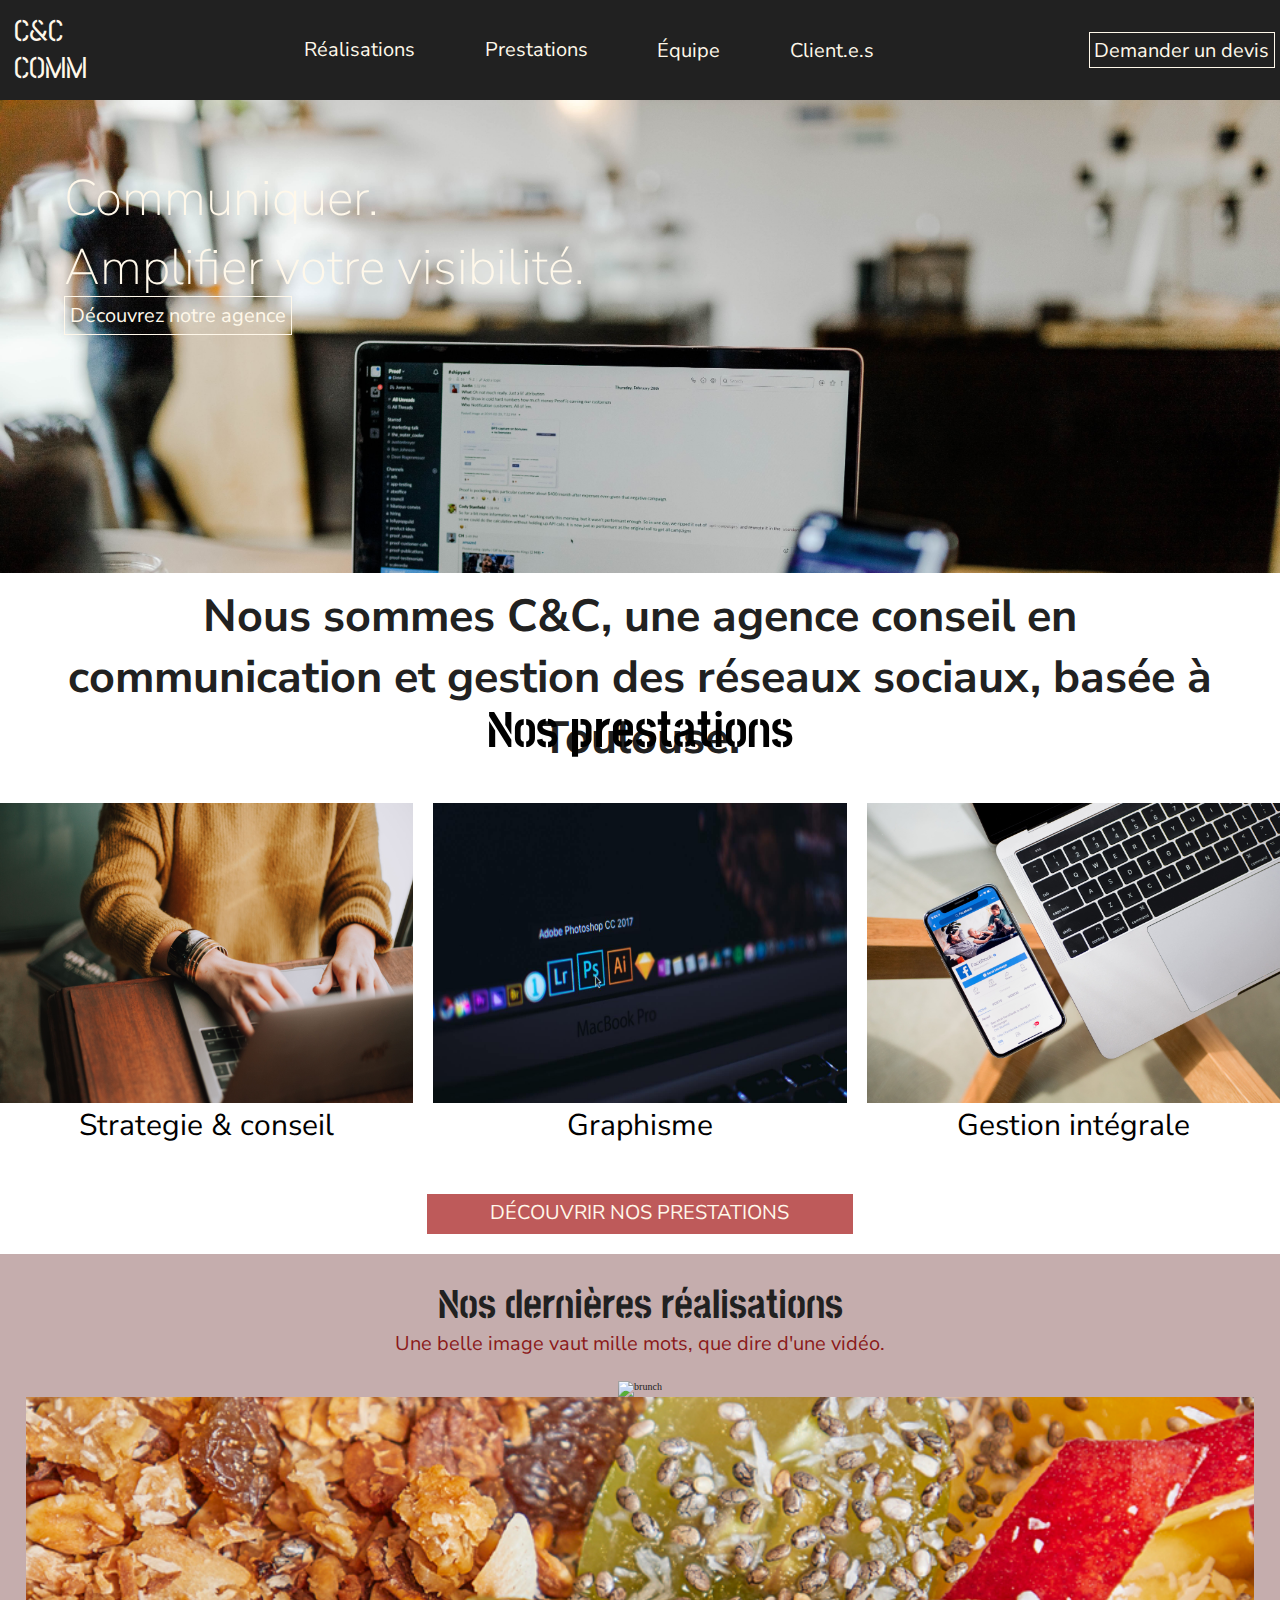
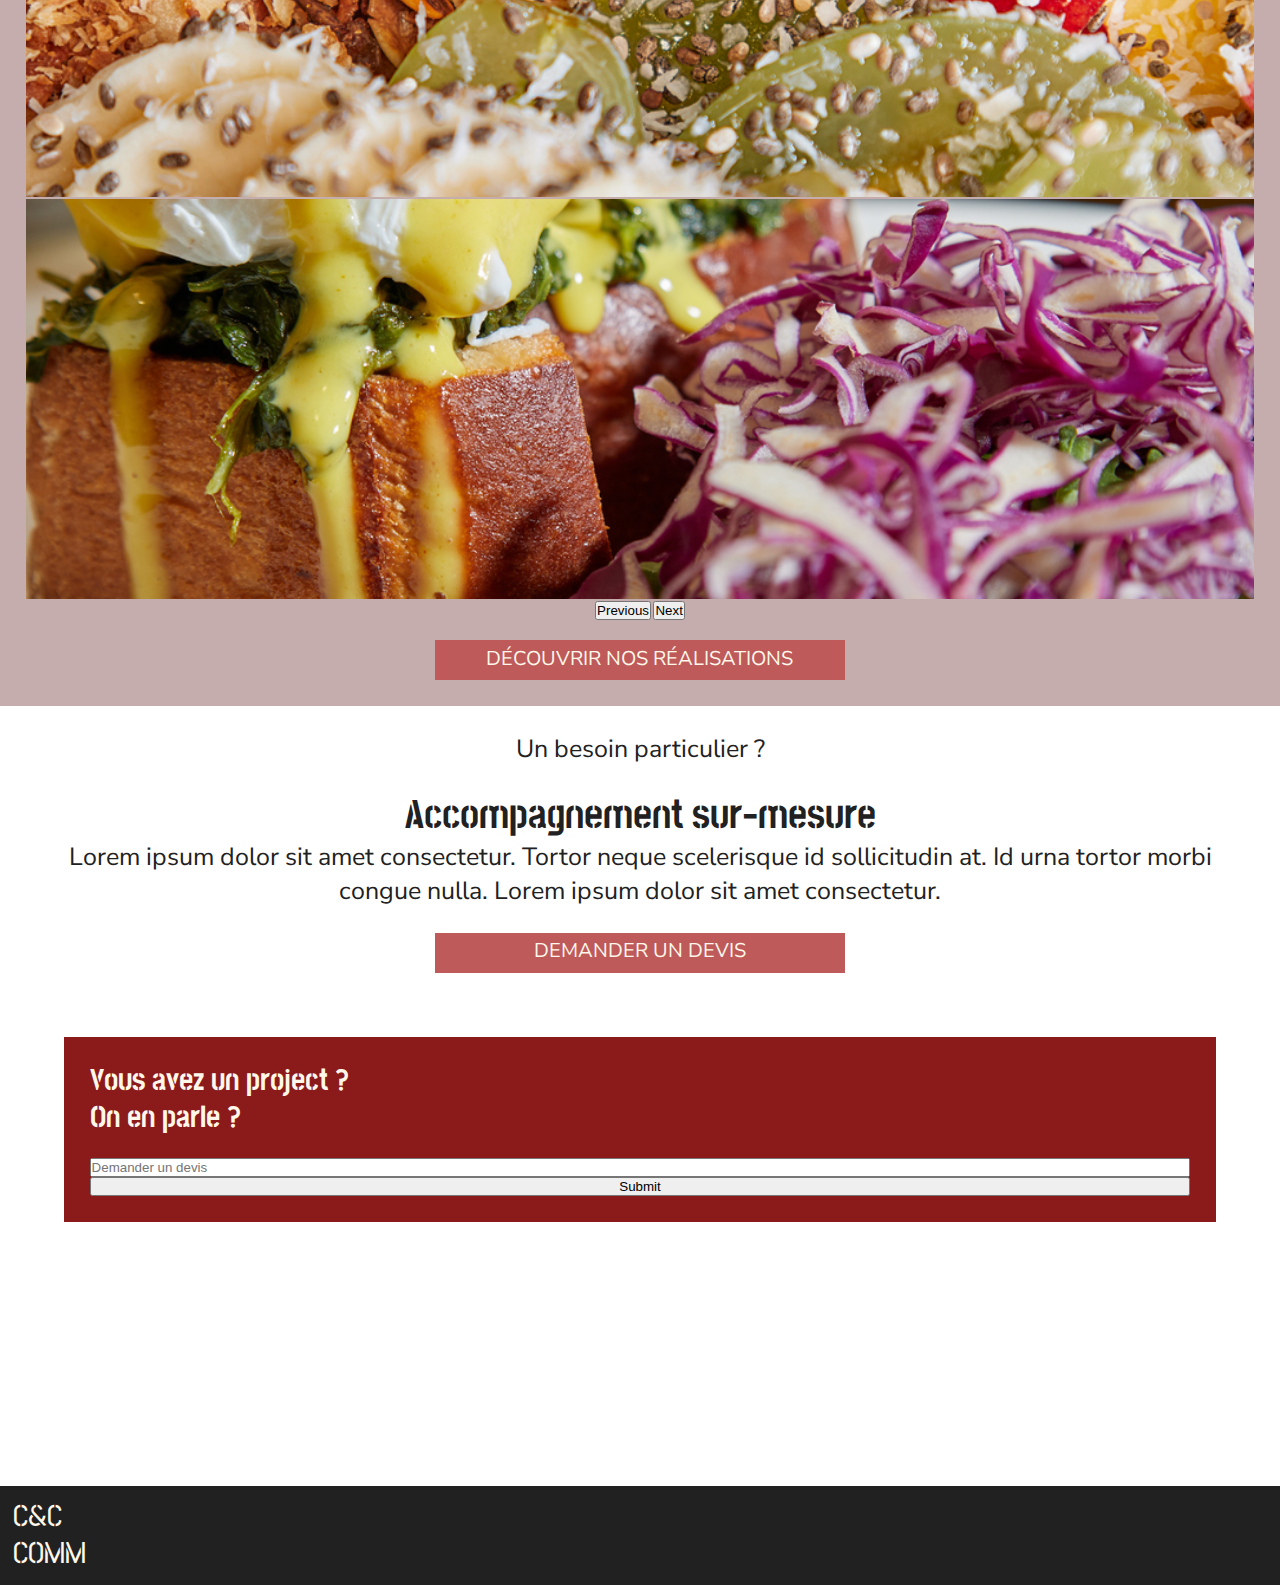
==== commit df127850: "Agregue un carousel con bootstrap en Index, agregue container-fluid al header y footer de las pagina" ====
--- a/index.html
+++ b/index.html
@@ -16,7 +16,7 @@
 </head>
 <body>
     <div class="containerGridIndex">
-        <header>
+        <header class="container-fluid">
         <div>
             <a href="index.html" class="logo">C&C<br>COMM</a>
         </div>
@@ -66,7 +66,27 @@
         <section class="nosRealisationsIndex">
             <h3>Nos dernières réalisations</h3>
             <p>Une belle image vaut mille mots, que dire d'une vidéo.</p>
-            <img src="./assets/img/accueil-index/realisations-accueil.jpg" alt="brunch">
+            <div id="carouselIndex" class="carousel slide">
+                <div class="carousel-inner">
+                  <div class="carousel-item active">
+                    <img src="./assets/img/accueil-index/realisations-accueil.jpg" class="d-block w-100" alt="brunch">
+                  </div>
+                  <div class="carousel-item">
+                    <img src="./assets/img/realisations/shake1.jpg" class="d-block w-100" alt="smoothie bowl">
+                  </div>
+                  <div class="carousel-item">
+                    <img src="./assets/img/realisations/shake3.jpg" class="d-block w-100" alt="eggs benedict">
+                  </div>
+                </div>
+                <button class="carousel-control-prev" type="button" data-bs-target="#carouselIndex" data-bs-slide="prev">
+                  <span class="carousel-control-prev-icon" aria-hidden="true"></span>
+                  <span class="visually-hidden">Previous</span>
+                </button>
+                <button class="carousel-control-next" type="button" data-bs-target="#carouselIndex" data-bs-slide="next">
+                  <span class="carousel-control-next-icon" aria-hidden="true"></span>
+                  <span class="visually-hidden">Next</span>
+                </button>
+              </div>
             <div class="buttonIndexRealisations">
                 <a href="./pages/realisations.html">Découvrir nos réalisations</a>
             </div>
@@ -86,13 +106,13 @@
             <input type="submit" id="envoyer">
         </section>
         </main>
-        <footer>
+        <footer class="container-fluid">
         <div>
             <a href="index.html" class="logo">C&C<br>COMM</a>
         </div>
         </footer>
 </div>
-<script src="https://cdn.jsdelivr.net/npm/@popperjs/core@2.11.6/dist/umd/popper.min.js" integrity="sha384-oBqDVmMz9ATKxIep9tiCxS/Z9fNfEXiDAYTujMAeBAsjFuCZSmKbSSUnQlmh/jp3" crossorigin="anonymous"></script>
-<script src="https://cdn.jsdelivr.net/npm/bootstrap@5.3.0-alpha1/dist/js/bootstrap.min.js" integrity="sha384-mQ93GR66B00ZXjt0YO5KlohRA5SY2XofN4zfuZxLkoj1gXtW8ANNCe9d5Y3eG5eD" crossorigin="anonymous"></script>
+    <script src="https://cdn.jsdelivr.net/npm/@popperjs/core@2.11.6/dist/umd/popper.min.js" integrity="sha384-oBqDVmMz9ATKxIep9tiCxS/Z9fNfEXiDAYTujMAeBAsjFuCZSmKbSSUnQlmh/jp3" crossorigin="anonymous"></script>
+    <script src="https://cdn.jsdelivr.net/npm/bootstrap@5.3.0-alpha1/dist/js/bootstrap.min.js" integrity="sha384-mQ93GR66B00ZXjt0YO5KlohRA5SY2XofN4zfuZxLkoj1gXtW8ANNCe9d5Y3eG5eD" crossorigin="anonymous"></script>
 </body>
 </html>--- a/css/styles.css
+++ b/css/styles.css
@@ -135,13 +135,12 @@
 }
 .bannerSub{
     margin-top:3rem;
-    font-size: 1.5rem;
+    font-size: 3rem;
     width: 100%;
     padding:1% 4% 1% 4%;
     font-family: 'Nunito Sans', sans-serif;
     background-color: white;
     color:#212121;
-    font-size: 2rem;
     align-items: center;
     text-align: center;
 }
@@ -217,10 +216,18 @@
     color:#8B1A1A;
     font-size: 2rem;
 }
-.nosRealisationsIndex img{
+.carousel-inner img{
     width: 100%; 
     height: 40rem; 
     object-fit:cover;
+}
+.carousel-control-prev-icon:hover{
+    background-color: #BE5A5A;
+    padding: 2%;
+}
+.carousel-control-next-icon:hover{
+    background-color: #BE5A5A;
+    padding: 2%;
 }
 .buttonIndexRealisations{
     display: grid;
@@ -606,22 +613,20 @@
     width:100%;
     background-image: url("../assets/img/clients/clients-cover.jpg");
     background-size: cover;
-    height: 50rem;
+    height: 50rem; 
 }
 .bannerClients div{
     background-image: url("../assets/img/clients/clients-cover.jpg");
     background-size: cover;
-    display: grid;
     width: 100%;
     height: 50rem;
     padding: 5%;
     background-position: center;
     text-align: left;
-    color: #FFF8EA;  
+    color: #FFF8EA;    
 }
 .bannerClients h1{
-    display: grid;
-    grid-row: 1/4;
+    display: flex;
     align-items: center;
     font-size: 5rem;
     font-family: 'Nunito Sans', sans-serif;
@@ -629,17 +634,15 @@
     color:#FFF8EA;
 }
 .bannerClients a{
-    display: grid;
-    grid-row: 4/5;
+    flex-wrap: nowrap;
     border: 1px solid #FFF8EA;
+    padding:0.5rem;
     color: #FFF8EA;
-    width: 40%;
-    font-size:2rem;
-    font-family: 'Nunito Sans', sans-serif;
-    text-decoration: none;
-    text-align: center;
-    align-items: center;
-    justify-content: center;
+    width: 20%;
+    font-size:2rem;
+    font-family: 'Nunito Sans', sans-serif;
+    text-decoration: none;
+    text-align: center;
 }
 .bannerClients a:hover{
     background-color: #212121;
@@ -962,6 +965,9 @@
 .bannerClients a{
     font-size: 2rem;
     padding: 0%;
+}
+.clientsTitle{
+    font-size: 3rem;
 }
 }
 /*RESPONSIVE MOBILE*/
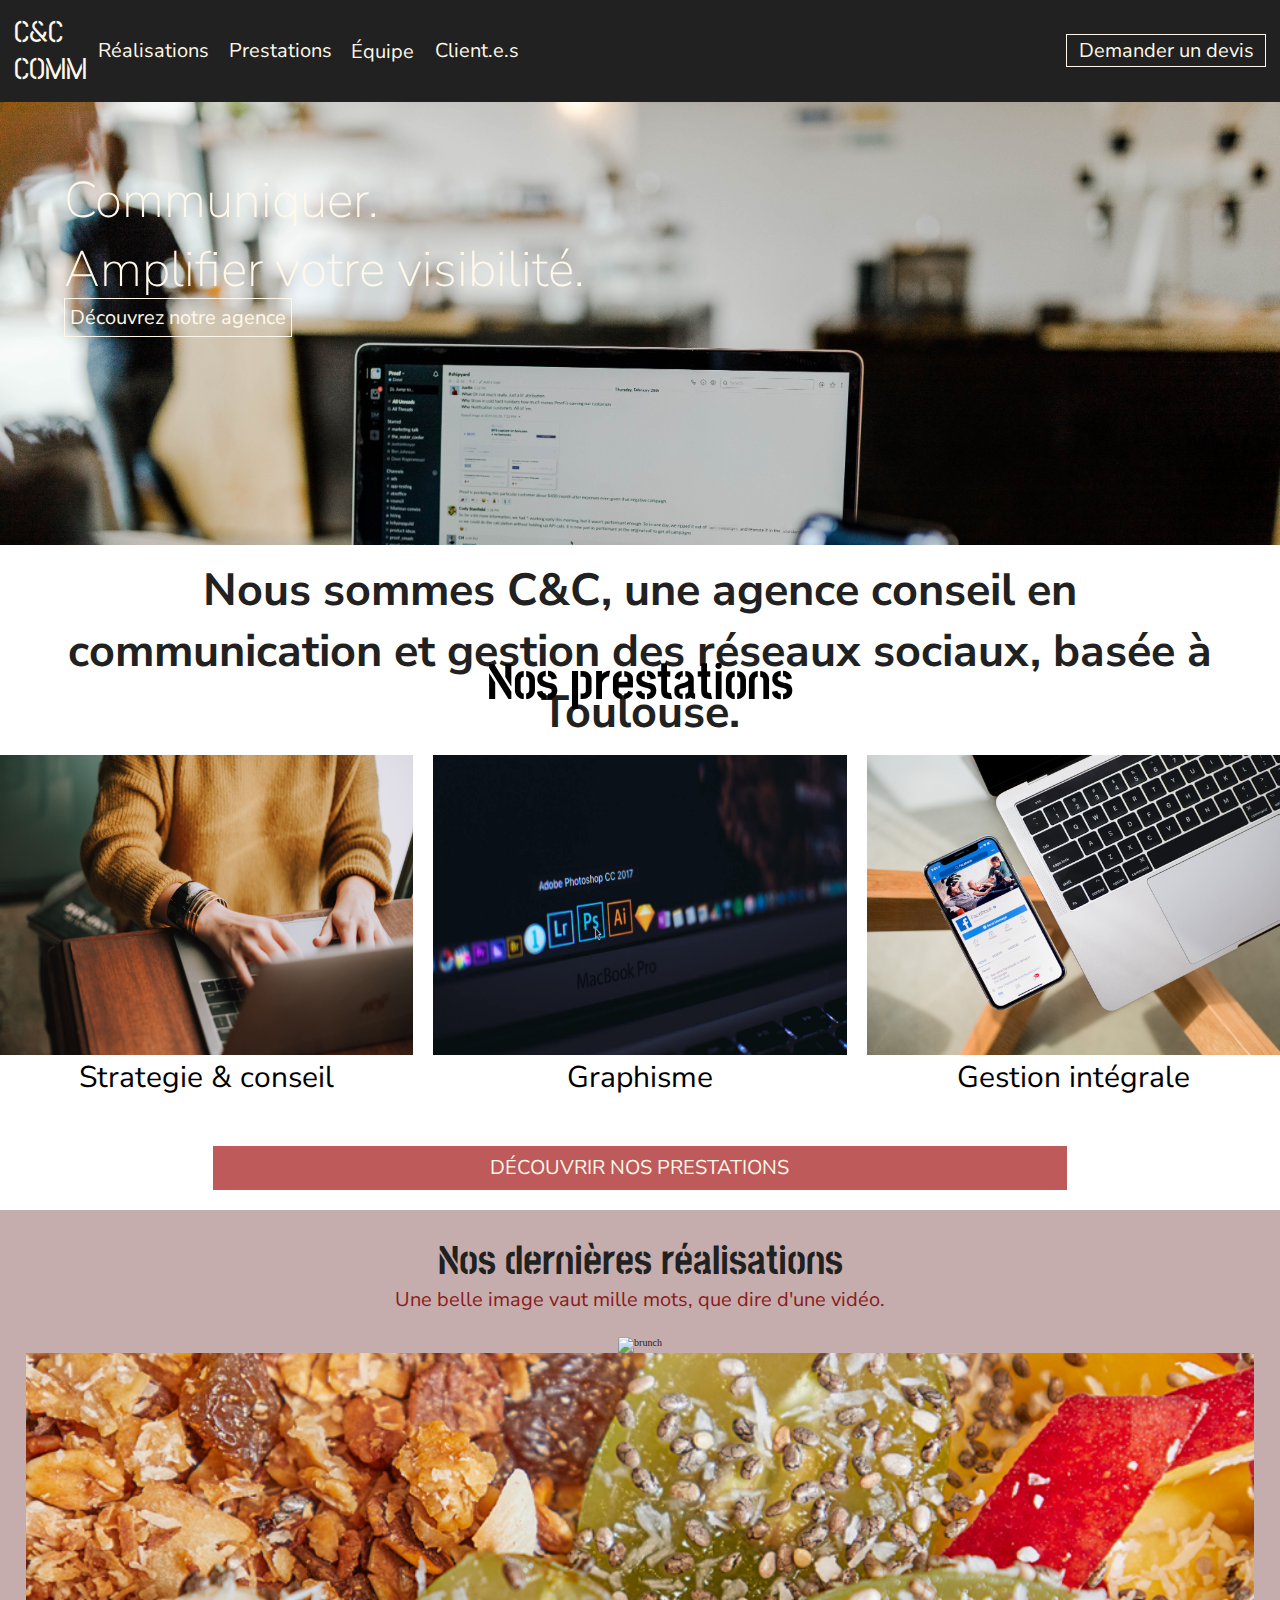
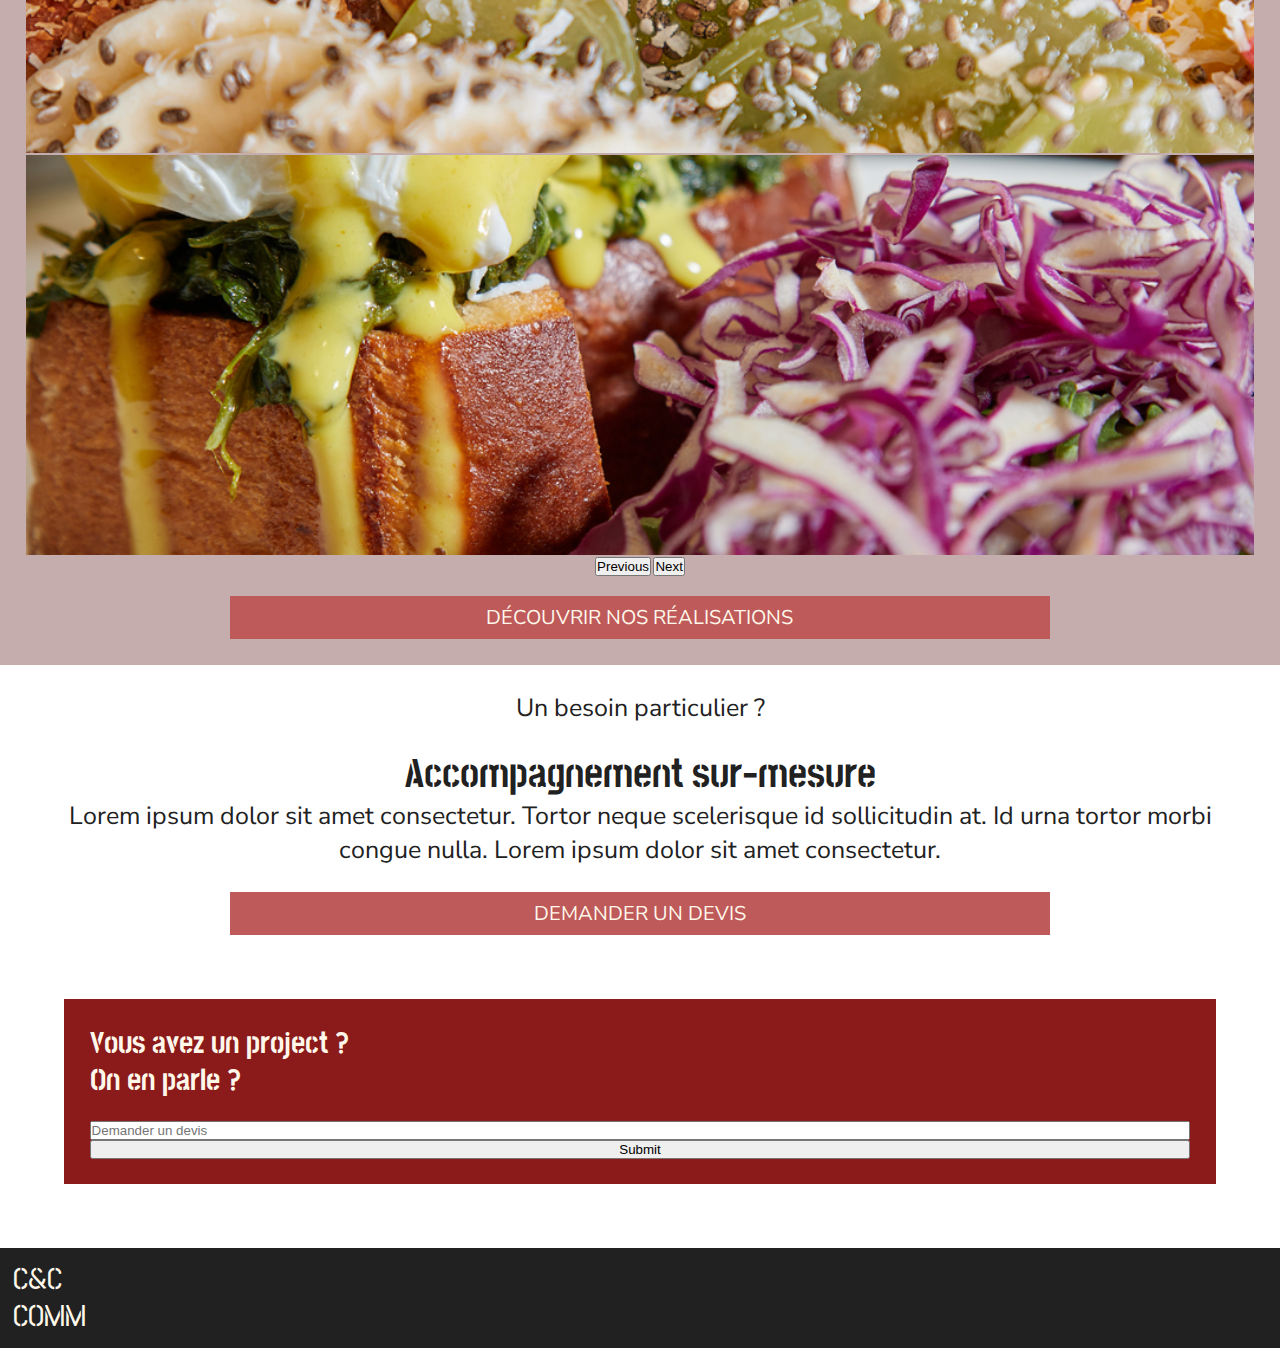
==== commit 69b40282: "Agregue el menu desplegable para responsive" ====
--- a/index.html
+++ b/index.html
@@ -12,25 +12,30 @@
     <link rel="preconnect" href="https://fonts.gstatic.com" crossorigin> 
     <link href="https://fonts.googleapis.com/css2?family=Nunito+Sans:wght@200;400;700&family=Stick+No+Bills:wght@200;400;700&display=swap" rel="stylesheet">
     <link href="https://cdn.jsdelivr.net/npm/bootstrap@5.3.0-alpha1/dist/css/bootstrap.min.css" rel="stylesheet" integrity="sha384-GLhlTQ8iRABdZLl6O3oVMWSktQOp6b7In1Zl3/Jr59b6EGGoI1aFkw7cmDA6j6gD" crossorigin="anonymous">
+    <link rel="stylesheet" href="https://fonts.googleapis.com/css2?family=Material+Symbols+Outlined:opsz,wght,FILL,GRAD@20..48,100..700,0..1,-50..200" />
     <link rel="stylesheet" href="./css/styles.css">
 </head>
 <body>
     <div class="containerGridIndex">
         <header class="container-fluid">
-        <div>
-            <a href="index.html" class="logo">C&C<br>COMM</a>
-        </div>
-        <nav>
-            <ul>
-                <li><a href="./pages/realisations.html">Réalisations</a></li>
-                <li><a href="./pages/prestations.html">Prestations</a></li>
-                <li><a href="./pages/equipe.html">Équipe</a></li>
-                <li><a href="./pages/clients.html">Client.e.s</a></li>
-            </ul>
-        </nav>
-        <div>
-            <a href="./pages/formulario.html" class="devis" target="blank">Demander un devis</a>
-        </div>
+            <div>
+                <a href="/index.html" class="logo">C&C<br>COMM</a>
+            </div>
+            <nav class="navWrapper">
+                <input type="checkbox" name="" id="toggle">
+                <label for="toggle"><span class="material-symbols-outlined">MENU</span></label>
+                <div class="menu">
+                    <ul>
+                        <li><a href="./pages/realisations.html">Réalisations</a></li>
+                        <li><a href="./pages/prestations.html">Prestations</a></li>
+                        <li><a href="./pages/equipe.html">Équipe</a></li>
+                        <li><a href="./pages/clients.html">Client.e.s</a></li>
+                    </ul>
+                </div>
+            </nav>
+            <div>
+                <a href="./pages/formulario.html" class="devis" target="blank">Demander un devis</a>
+            </div>
         </header>
         <main>
         <section class="bannerIndex">
--- a/css/styles.css
+++ b/css/styles.css
@@ -10,7 +10,6 @@
 .containerGridIndex{
     display: grid;
     grid-template-columns: 1fr;
-    grid-template-rows: 10rem 100% auto;
 }
 header{ 
     display:flex;
@@ -25,12 +24,6 @@
     justify-content: space-between;
     align-items: center;
 }
-ul{
-    display: flex;
-    list-style: none;
-    flex-wrap: wrap;
-    column-gap: 7rem;
-}
 li a{
     background-color: #212121;
     color: #FFF8EA;
@@ -46,6 +39,31 @@
     padding:0.5rem;
     border: 1px solid #FFF8EA;
 }
+  .navWrapper{
+  width:100%;
+  margin: 0 auto;
+  padding: 1rem;
+  }
+  nav{
+      display: flex;
+      flex-wrap: wrap;
+      justify-content: space-between;
+      align-items: center;
+      background-color: #212121;
+      padding: 1 rem 1.5rem;
+      border-radius: 0.5rem;
+  }
+  .menu ul{
+  list-style: none;
+  display: flex;
+  gap: 2rem;
+  }
+  .menu ul li{
+     text-decoration: none;
+  }
+  nav #toggle, nav label{
+    display: none;  
+  }
 footer{
     border: 1% solid #212121;
     padding:1%;
@@ -60,13 +78,15 @@
     border: 1px solid #FFF8EA;
     background-color: #212121;
     color: #FFF8EA;
-    width: 105%;
-    align-items: center;
-    padding:2%;
-    font-size:2rem;
-    font-family: 'Nunito Sans', sans-serif;
-    text-decoration: none;
-    text-align: center;
+    width:20rem;
+    height: fit-content;
+    align-content: center;
+    padding:1%;
+    font-size:2rem;
+    font-family: 'Nunito Sans', sans-serif;
+    text-decoration: none;
+    text-align: center;
+    justify-content: center;
 }
 .devis:hover{
     border: 1px solid #FFF8EA;
@@ -134,14 +154,16 @@
     background-color: #BE5A5A; 
 }
 .bannerSub{
-    margin-top:3rem;
+    display: grid;
+    grid-row: 9/10;
     font-size: 3rem;
     width: 100%;
+    height: fit-content;
     padding:1% 4% 1% 4%;
     font-family: 'Nunito Sans', sans-serif;
     background-color: white;
+    border: white 3px solid;
     color:#212121;
-    align-items: center;
     text-align: center;
 }
 .nosPrestationsIndex{
@@ -155,7 +177,7 @@
     font-size: 5rem;
     text-align: center;
     font-family: 'Stick No Bills', sans-serif;
-    margin-top: 10rem;
+    margin-top: 5rem;
 }
 .nosPrestionsIndexImg{
     display: grid;
@@ -179,15 +201,15 @@
 }
 .buttonIndexPrestations{
     display: grid;
-    grid-template-columns: 1fr 1fr 1fr;
+    grid-template-columns:repeat(6, 1fr);
     align-content: center;
 }
 .buttonIndexPrestations a{
-    grid-column:2/ 3;
+    grid-column:2/6;
     color:#FFF8EA;
     background-color:#BE5A5A;
     width: 100%;
-    height: 4rem;
+    height: fit-content;
     padding: 1%;
     font-size:2rem;
     font-family: 'Nunito Sans', sans-serif;
@@ -231,16 +253,16 @@
 }
 .buttonIndexRealisations{
     display: grid;
-    grid-template-columns: 1fr 1fr 1fr;
+    grid-template-columns:repeat(6, 1fr);
     align-content: center;
 }
 .buttonIndexRealisations a{
     margin-top: 2rem;
-    grid-column:2/ 3;
+    grid-column:2/ 6;
     color:#FFF8EA;
     background-color:#BE5A5A;
     width: 100%;
-    height: 4rem;
+    height: fit-content;
     padding: 1%;
     font-size:2rem;
     font-family: 'Nunito Sans', sans-serif;
@@ -273,15 +295,15 @@
 }
 .buttonIndexDevis{
     display: grid;
-    grid-template-columns: 1fr 1fr 1fr;
+    grid-template-columns:repeat(6, 1fr);
     align-content: center;
 }
 .buttonIndexDevis a{
-    grid-column:2/ 3;
+    grid-column:2/6;
     color:#FFF8EA;
     background-color:#BE5A5A;
     width: 100%;
-    height: 4rem;
+    height: fit-content;
     padding: 1%;
     font-size:2rem;
     font-family: 'Nunito Sans', sans-serif;
@@ -811,7 +833,8 @@
         border: 1px solid #FFF8EA;
         background-color: #212121;
         color: #FFF8EA;
-        width: 105%;
+        width: 18rem;
+        height: fit-content;
         align-items: center;
         padding:1%;
         font-size:1.5rem;
@@ -823,9 +846,9 @@
         font-size: 4rem;
     }
     .bannerSub{
-        margin-top:8rem;
         font-size: 1.5rem;
         width: 100%;
+        height: fit-content;
         padding:1% 3% 1% 3%;
         font-size: 1.5rem;
     }
@@ -853,39 +876,13 @@
         align-content: center;
         text-align: center;
     }
-    .buttonIndexPrestations{
-        display: grid;
-        grid-template-columns: 1fr 1fr 1fr;
-        align-content: center;
-    }
     .buttonIndexPrestations a{
-        grid-column:2/ 3;
-        color:#FFF8EA;
-        background-color:#BE5A5A;
-        width: 100%;
-        height: 3rem;
-        padding: 1%;
         font-size:1.5rem;
-        font-family: 'Nunito Sans', sans-serif;
-        text-decoration: none;
-        text-transform: uppercase;
-        justify-content: center;
-        text-align: center;
+        height: fit-content;
     }
     .buttonIndexRealisations a{
-        margin-top: 2rem;
-        grid-column:2/ 3;
-        color:#FFF8EA;
-        background-color:#BE5A5A;
-        width: 100%;
-        height: 3rem;
-        padding: 1%;
         font-size:1.5rem;
-        font-family: 'Nunito Sans', sans-serif;
-        text-decoration: none;
-        text-transform: uppercase;
-        justify-content: center;
-        text-align: center;
+        height: fit-content;
     }
     .besoinParticulierIndex p{
         font-family:'Nunito Sans', sans-serif;
@@ -894,32 +891,39 @@
         font-size: 2rem;
     }
     .buttonIndexDevis a{
-        grid-column:2/ 3;
-        color:#FFF8EA;
-        background-color:#BE5A5A;
+        font-size:1.5rem;
+        height: fit-content;
+    }
+    /*pagina realisations*/
+    nav .menu{
         width: 100%;
-        height: 3rem;
-        padding: 1%;
-        font-size:1.5rem;
-        font-family: 'Nunito Sans', sans-serif;
-        text-decoration: none;
-        text-transform: uppercase;
-        justify-content: center;
-        text-align: center;
-    }
-    /*pagina realisations*/
+        height: 0;
+        overflow: hidden;
+    }
+    .menu ul{
+        flex-direction: column;
+        align-items: center;
+        padding:0.5rem 0;
+    }
+    nav label{
+        display: inline-flex;
+        cursor: pointer;
+    }
+    nav #toggle:checked ~ .menu{
+      height: 100%;  
+    }
     .bannerRealisations h1{
         font-size: 4rem;
     }
     .realisations h2{
-        font-size:6rem;
+        font-size:5rem;
     }
     /*pagina prestations*/
     .bannerPrestations h1{
         font-size: 4rem;
     }
     .prestationsTitle{
-        font-size: 4rem;
+        font-size: 5rem;
         margin: 2rem;
     }
     .prestations div h2{
@@ -932,18 +936,14 @@
         padding: 1%;
     }
     .prestationsButtons a{
-        display: grid;
-        column-gap: 1rem;
         font-size: 1.5rem;
-        width: 100%;
-        height: 60%;
-        margin-top: 2rem;
-        margin-bottom: 3rem;
-        align-items: center;
     }
     /*pagina equipe*/
+    .bannerEquipe h1{
+        font-size: 4rem;
+    }
     .nousSommes h2{
-        font-size: 6rem;
+        font-size: 5rem;
     }
     .nousSommes img{
         width: 50%;
@@ -966,8 +966,8 @@
     font-size: 2rem;
     padding: 0%;
 }
-.clientsTitle{
-    font-size: 3rem;
+.clientsTitle h2{
+    font-size: 5rem;
 }
 }
 /*RESPONSIVE MOBILE*/
@@ -998,9 +998,8 @@
         align-items: center;
     }
     ul{
-        display: flex;
+        display: inline;
         list-style: none;
-        flex-wrap: wrap;
         column-gap: 0.5rem;
     }
     li a{
@@ -1018,7 +1017,6 @@
         font-size:1.5rem;
     }
     .bannerSub{
-        margin-top:8rem;
         font-size: 1.2rem;
         width: 100%;
         padding:1% 4% 1% 4%;
@@ -1048,69 +1046,29 @@
     .nosPrestationsIndexImg div{
         display: flex;
         justify-content: space-evenly;
-        align-items: center;
-        align-content: center;
-        text-align: center;
-    }
-    .buttonIndexPrestations{
-        display: grid;
-        grid-template-columns: 1fr 5fr 1fr;
-        align-content: center;
     }
     .buttonIndexPrestations a{
-        grid-column:2/ 3;
-        color:#FFF8EA;
-        background-color:#BE5A5A;
-        width: 100%;
-        height: 3rem;
-        padding: 1%;
         font-size:1.2rem;
-        font-family: 'Nunito Sans', sans-serif;
-        text-decoration: none;
-        text-transform: uppercase;
-        justify-content: center;
-        text-align: center;
-        align-items: center;
+        grid-column: 2/6;
+        height: fit-content;
     }
     .buttonIndexRealisations{
         display: grid;
-        grid-template-columns: 1fr 5fr 1fr;
+        grid-template-columns: repeat(6, 1fr);
         align-content: center;
     }
     .buttonIndexRealisations a{
-        margin-top: 2rem;
-        grid-column:2/ 3;
-        color:#FFF8EA;
-        background-color:#BE5A5A;
-        width: 100%;
-        height: 3rem;
-        padding: 1%;
+        grid-column: 2/6;
         font-size:1.2rem;
-        font-family: 'Nunito Sans', sans-serif;
-        text-decoration: none;
-        text-transform: uppercase;
-        justify-content: center;
-        text-align: center;
-        align-items: center;
+        height: fit-content;
     }
     .besoinParticulierIndex p{
-        font-family:'Nunito Sans', sans-serif;
-        font-weight: light;
-        text-align: center;
         font-size: 1.5rem;
     }
-    .buttonIndexDevis{
-        display: grid;
-        grid-template-columns: 1fr 5fr 1fr;
-        align-content: center;
-    }
     .buttonIndexDevis a{
-        grid-column:2/ 3;
-        width: 100%;
-        height: 3rem;
-        padding: 1%;
+        grid-column: 2/6;
         font-size:1.2rem;
-        align-items: center;
+        height: fit-content;
     }
     /*pagina realisations*/
     .bannerRealisations h1{
